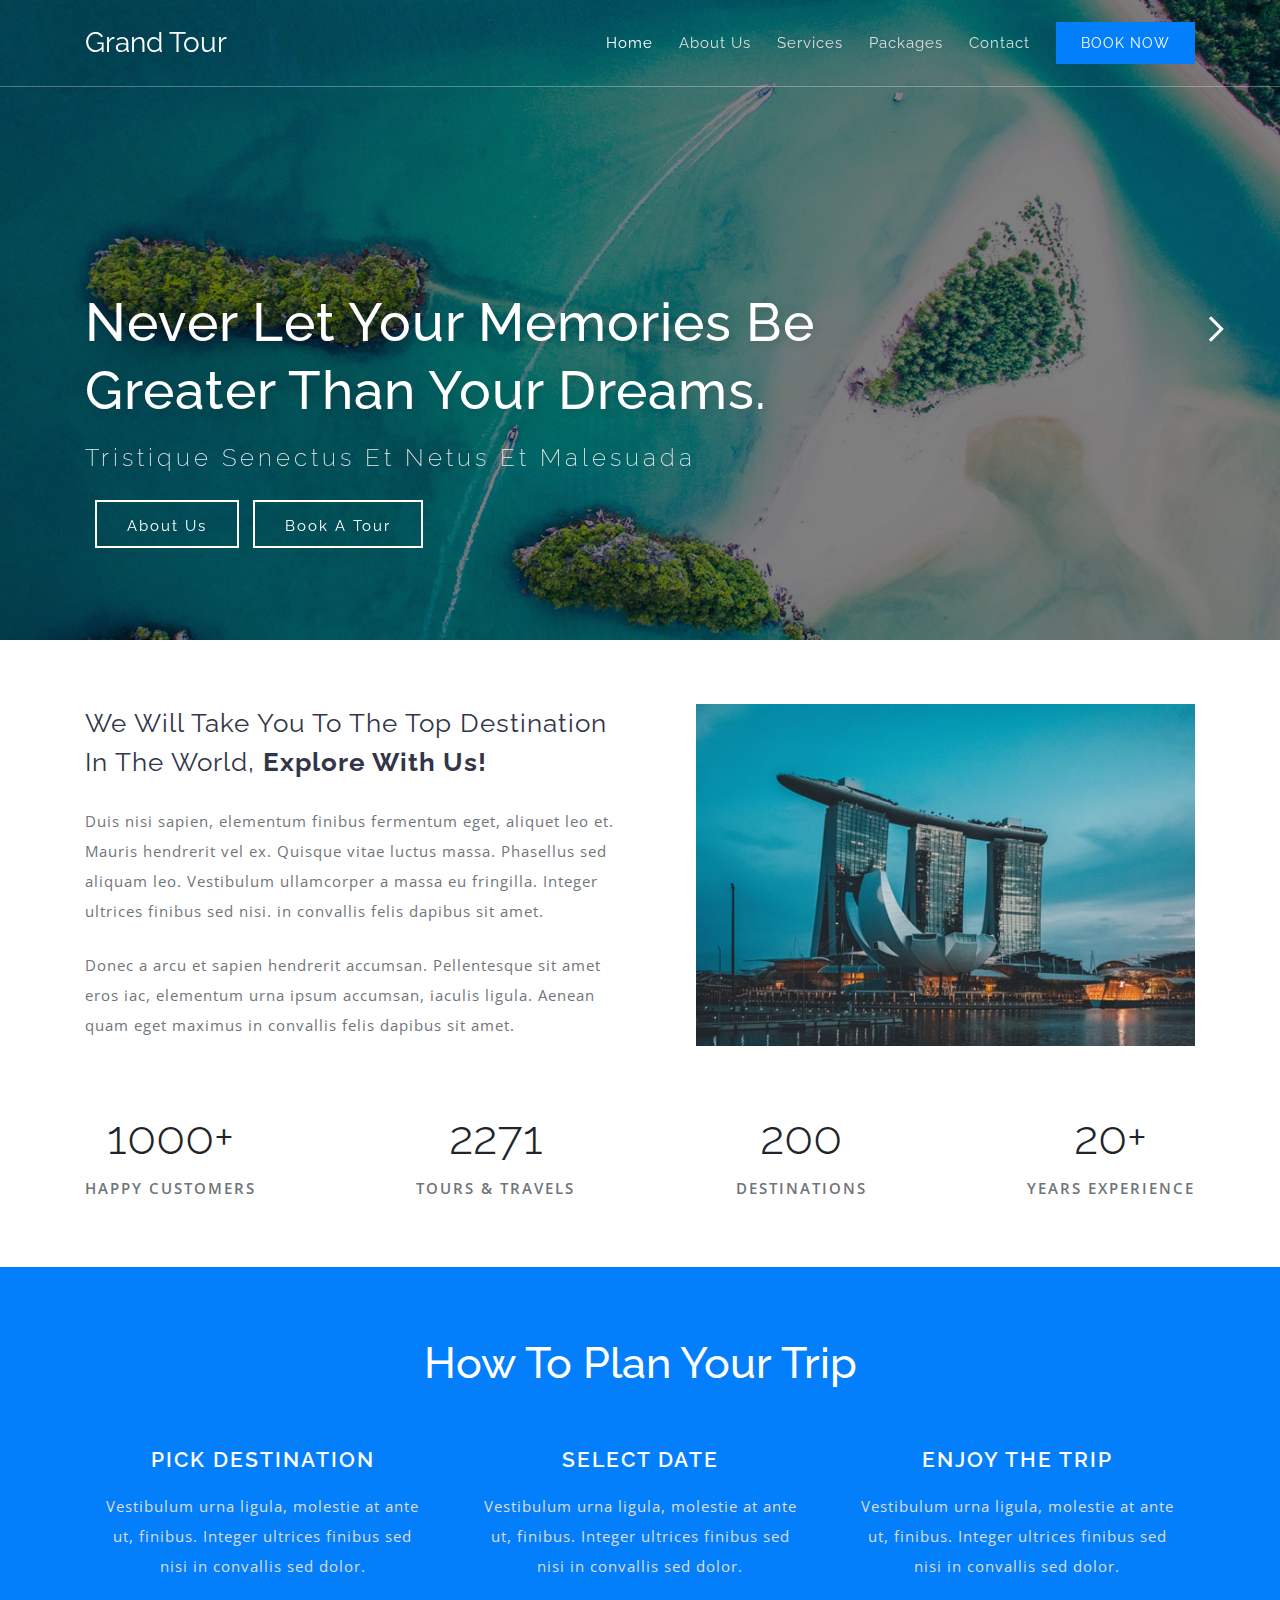
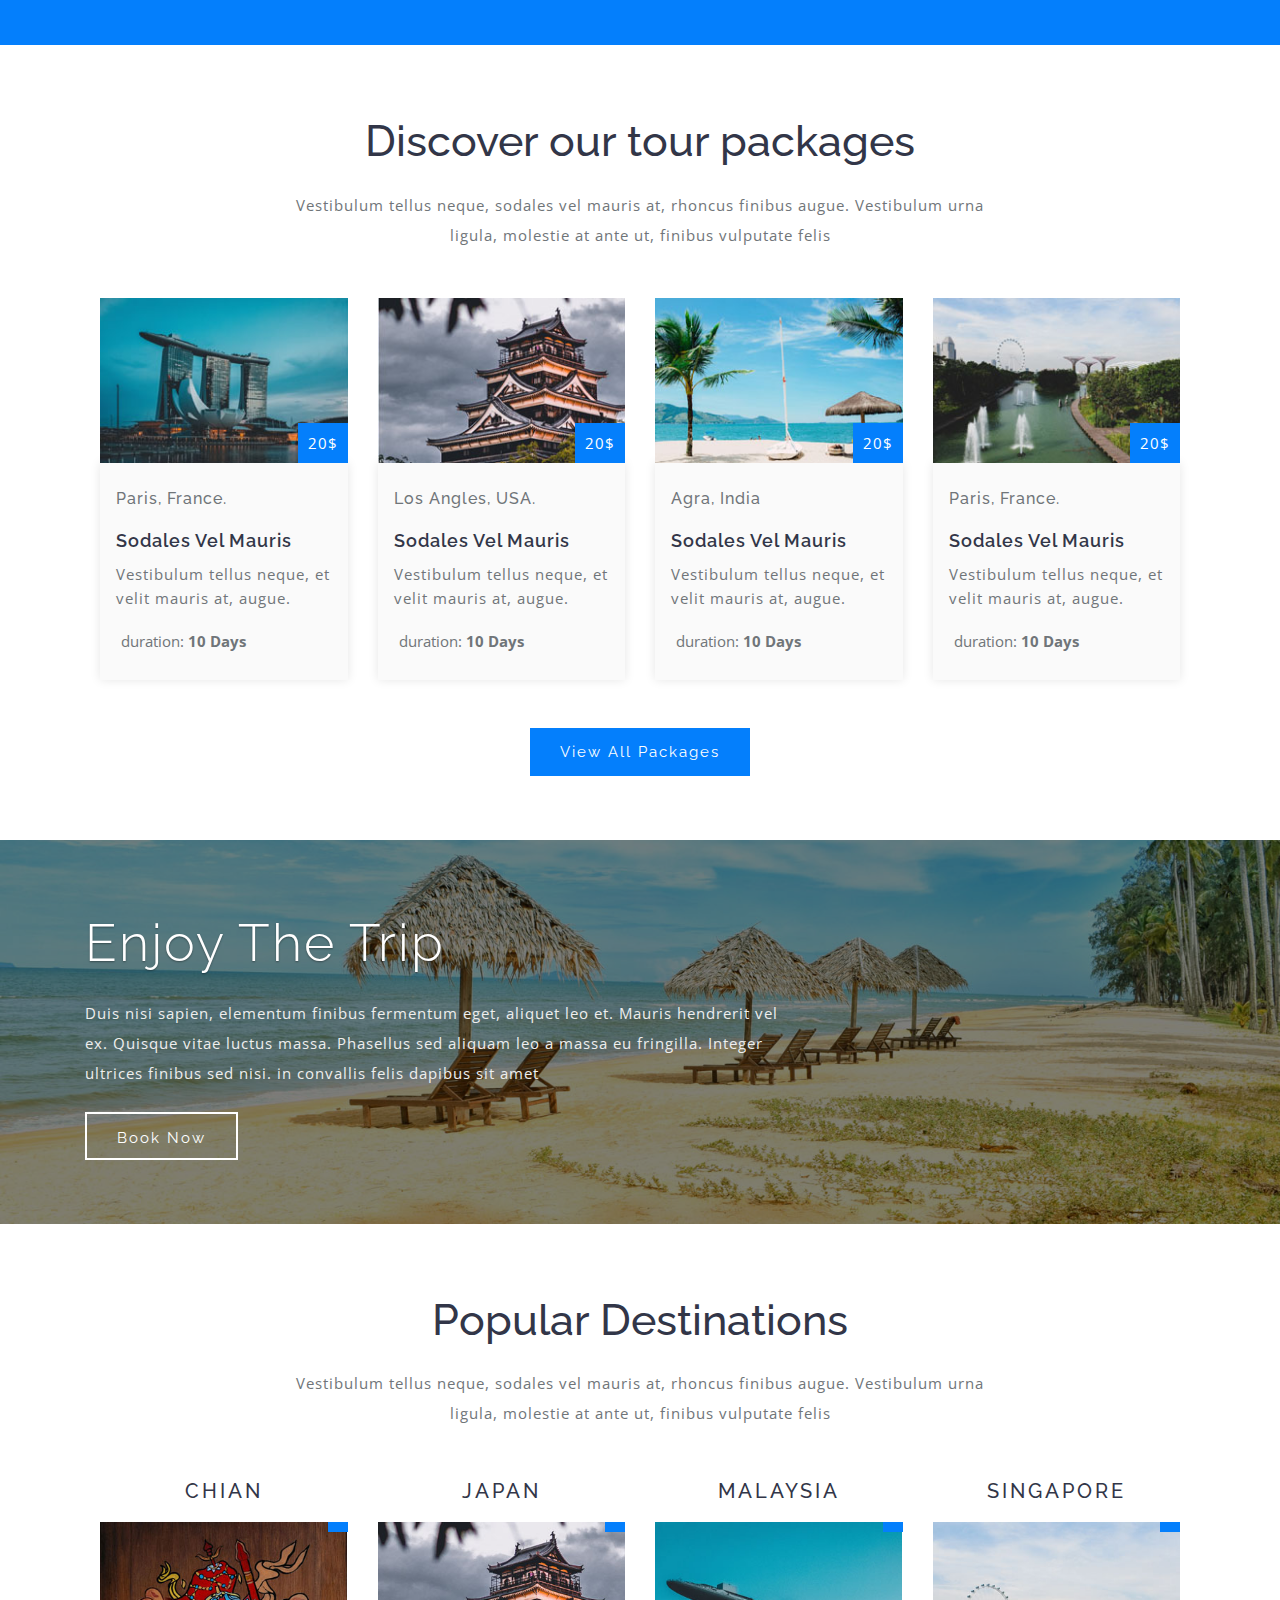
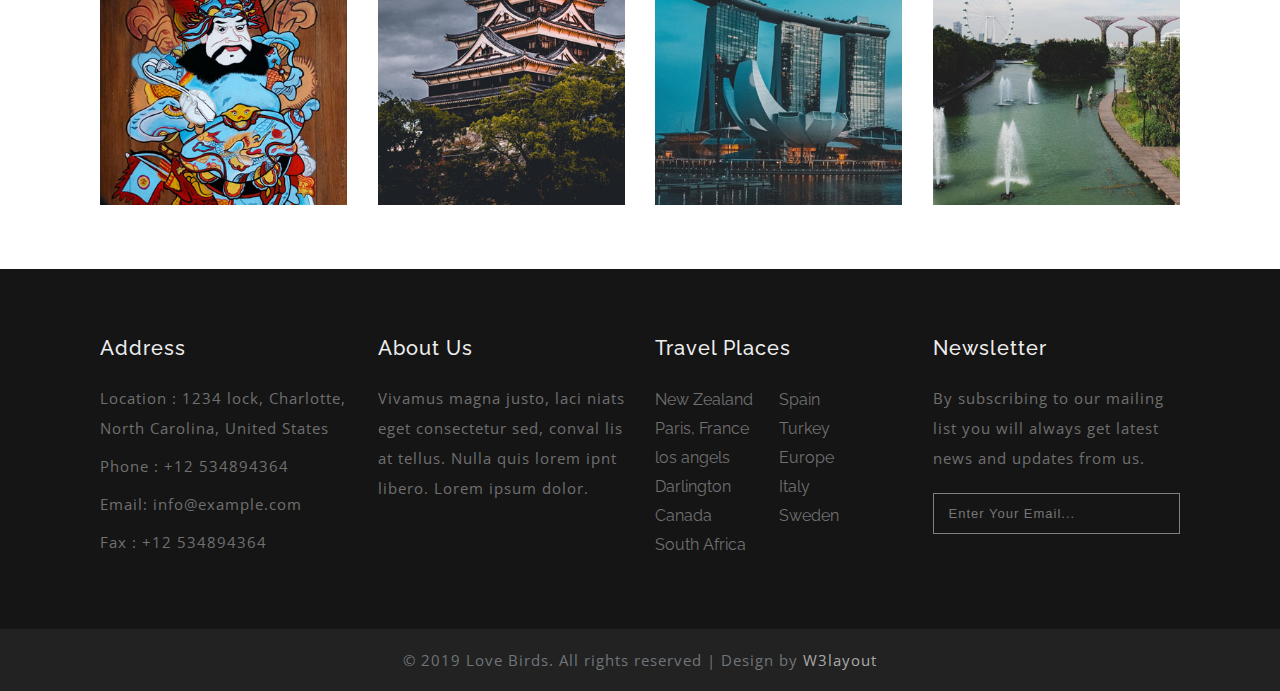
==== index.html @ 61a69b0c "first commit" ====
<!DOCTYPE html>
<html lang="en">
   <head>
      <meta charset="UTF-8">
      <meta name="viewport" content="width=device-width, initial-scale=1.0">
      <meta http-equiv="X-UA-Compatible" content="ie=edge">
      <link href="https://fonts.googleapis.com/css?family=Raleway:400,400i,500,500i,600,700,700i,800,800i,900,900i" rel="stylesheet">
      <link href="https://fonts.googleapis.com/css?family=Open+Sans:400,400i,600,600i,700,700i,800,800i" rel="stylesheet">
      <link rel="stylesheet" href="https://use.fontawesome.com/releases/v5.7.2/css/all.css" integrity="sha384-fnmOCqbTlWIlj8LyTjo7mOUStjsKC4pOpQbqyi7RrhN7udi9RwhKkMHpvLbHG9Sr" crossorigin="anonymous">
      <link rel="stylesheet" href="./css/style.css">
      <link rel="stylesheet" type="text/css" href="css/slick.css"/>
      <title>Grand Tour Travel </title>
   </head>
   <body>
      <header id="header">
         <div class="container">
            <div class="header-navbar">
               <div class="logo">
                  <h1>
                     <a href="#"><span><i class="fas fa-map-signs"></i></span></a>
                     grand Tour
                  </h1>
               </div>
               <nav class="header-nav">
                  <a href="#" class="menu-btn">
                  <span><i class="fas fa-bars"></i></span>
                  </a>
                  <ul class="navigation">
                     <li>
                        <a href="index.html" class="active">home</a>
                     </li>
                     <li>
                        <a href="about.html">about us</a>
                     </li>
                     <li>
                        <a href="servics.html">services</a>
                     </li>
                     <li>
                        <a href="package.html">packages</a>
                     </li>
                     <li>
                        <a href="contact.html">contact</a>
                     </li>
                     <li>
                        <a href="booking.html" class="booking">book now</a>
                     </li>
                  </ul>
               </nav>
            </div>
         </div>
      </header>
      <!--header banner-->
      <div class="slider-container">
         <div class="tour-slider">
            <div class="tour-slide">
               <img src="images/banner1.jpg" alt="nature img">
               <div class="banner-content">
                  <div class="container">
                     <div class="banner-info">
                        <h3>Never let your memories be greater than your dreams.</h3>
                        <h4>tristique senectus et netus et malesuada</h4>
                        <div class="banner-btn">
                           <a href="about.html" class="button">about us</a>
                           <a href="booking.html" class="button">book a tour</a>
                        </div>
                     </div>
                  </div>
               </div>
            </div>
            <div class="tour-slide">
               <img src="images/banner2.jpg" alt="nature img">
               <div class="banner-content">
                  <div class="container">
                     <div class="banner-info">
                        <h3>It Is Better To Travel Than To Arrive. Let's Be Adventurers.</h3>
                        <h4>tristique senectus et netus et malesuada</h4>
                        <div class="banner-btn">
                           <a href="about.html" class="button">about us</a>
                           <a href="booking.html" class="button">book a tour</a>
                        </div>
                     </div>
                  </div>
               </div>
            </div>
            <div class="tour-slide">
               <img src="images/banner3.jpg" alt="nature img">
               <div class="banner-content">
                  <div class="container">
                     <div class="banner-info">
                        <h3>Never let your memories be greater than your dreams.</h3>
                        <h4>tristique senectus et netus et malesuada</h4>
                        <div class="banner-btn">
                           <a href="about.html" class="button">about us</a>
                           <a href="booking.html" class="button">book a tour</a>
                        </div>
                     </div>
                  </div>
               </div>
            </div>
            <div class="tour-slide">
               <img src="images/banner4.jpg" alt="nature img">
               <div class="banner-content">
                  <div class="container">
                     <div class="banner-info">
                        <h3>It Is Better To Travel Than To Arrive. Let's Be Adventurers.</h3>
                        <h4>tristique senectus et netus et malesuada</h4>
                        <div class="banner-btn">
                           <a href="about.html" class="button">about us</a>
                           <a href="booking.html" class="button">book a tour</a>
                        </div>
                     </div>
                  </div>
               </div>
            </div>
         </div>
         <div class="slider-pagenation">
            <a href="#" class="button-prev">&nbsp;</a>
            <a href="#" class="button-next">&nbsp;</a>
         </div>
      </div>
      <!--about content-->
      <div class="about">
         <div class="container">
            <div class="about-info">
               <div class="about-title">
                  <div class="about-content">
                     <h3>We Will Take You To The Top Destination In The World,
                        <strong>Explore With Us!</strong>
                     </h3>
                     <p>Duis nisi sapien, elementum finibus fermentum eget, aliquet leo et. Mauris hendrerit vel ex. Quisque vitae luctus massa. Phasellus sed aliquam leo.
                        Vestibulum ullamcorper a massa eu fringilla. Integer ultrices finibus sed nisi. in 
                        convallis felis dapibus sit amet.
                     </p>
                     <p>Donec a arcu et sapien hendrerit accumsan. Pellentesque sit amet eros iac, elementum urna ipsum accumsan,
                        iaculis ligula. Aenean quam eget maximus in convallis felis dapibus sit amet.
                     </p>
                  </div>
                  <div class="about-img">
                     <img src="images/about.jpg" alt="location img">
                  </div>
               </div>
               <div class="about-icons center">
                  <div class="counter">
                     <span><i class="fa fa-smile"></i></span>
                     <div class="timer">1000+</div>
                     <p>happy customers</p>
                  </div>
                  <div class="counter">
                     <span><i class="fa fa-ship"></i></span>
                     <div class="timer">2271</div>
                     <p>TOURS & TRAVEls</p>
                  </div>
                  <div class="counter count">
                     <span><i class="fa fa-users"></i></span>
                     <div class="timer">200</div>
                     <p>DESTINATIONS</p>
                  </div>
                  <div class="counter count">
                     <span><i class="fa fa-gift"></i></span>
                     <div class="timer">20+</div>
                     <p>years EXPERIENCE</p>
                  </div>
               </div>
            </div>
         </div>
      </div>
      <!--how to book-->
      <div class="book">
         <div class="container">
            <div class="book-title center">
               <h2> How To Plan Your Trip</h2>
            </div>
            <div class="book-info center">
               <div class="book-content">
                  <span><i class="fa fa-map-signs"></i></span>
                  <h4>Pick Destination</h4>
                  <p>Vestibulum urna ligula, molestie at ante ut, finibus. 
                     Integer ultrices finibus sed nisi in convallis sed dolor.
                  </p>
               </div>
               <div class="book-content">
                  <span><i class="fa fa-calendar-alt"></i></span>
                  <h4>SELECT DATE</h4>
                  <p>Vestibulum urna ligula, molestie at ante ut, finibus. 
                     Integer ultrices finibus sed nisi in convallis sed dolor.
                  </p>
               </div>
               <div class="book-content">
                  <span><i class="fa fa-gift"></i></span>
                  <h4>ENJOY THE TRIP</h4>
                  <p>Vestibulum urna ligula, molestie at ante ut, finibus. 
                     Integer ultrices finibus sed nisi in convallis sed dolor.
                  </p>
               </div>
            </div>
         </div>
      </div>
      <!--tour packages-->   
      <div class="tour-package">
         <div class="container">
            <div class="package-title center">
               <h3> Discover our tour packages</h3>
               <p>Vestibulum tellus neque, sodales vel mauris at, rhoncus finibus augue. Vestibulum urna ligula, molestie at ante ut, finibus vulputate felis</p>
            </div>
            <div class="package-info">
               <div class="package-content">
                  <div class="tour-img">
                     <img src="images/p1.jpg" alt="tour img">
                     <p>
                        <span><i class="fa fa-tags"></i></span>
                        <span>20$ </span>
                     </p>
                  </div>
                  <div class="package">
                     <div class="package-subtitle">
                        <h6>
                           <span><i class="fa fa-map-marker-alt"></i></span>
                           Paris, France.
                        </h6>
                        <h5>Sodales vel mauris</h5>
                        <p>Vestibulum tellus neque, et velit mauris at, augue.</p>
                     </div>
                     <div class="package-duration">
                        <p> <span><i class="fa fa-clock"></i></span>duration: <strong>10 Days</strong></p>
                     </div>
                  </div>
               </div>
               <div class="package-content">
                  <div class="tour-img">
                     <img src="images/p2.jpg" alt="tour img">
                     <p>
                        <span><i class="fa fa-tags"></i></span>
                        <span>20$ </span>
                     </p>
                  </div>
                  <div class="package">
                     <div class="package-subtitle">
                        <h6>
                           <span><i class="fa fa-map-marker-alt"></i></span>
                           Los Angles, USA.
                        </h6>
                        <h5>Sodales vel mauris</h5>
                        <p>Vestibulum tellus neque, et velit mauris at, augue.</p>
                     </div>
                     <div class="package-duration">
                        <p> <span><i class="fa fa-clock"></i></span>duration: <strong>10 Days</strong></p>
                     </div>
                  </div>
               </div>
               <div class="package-content">
                  <div class="tour-img">
                     <img src="images/p3.jpg" alt="tour img">
                     <p>
                        <span><i class="fa fa-tags"></i></span>
                        <span>20$ </span>
                     </p>
                  </div>
                  <div class="package">
                     <div class="package-subtitle">
                        <h6>
                           <span><i class="fa fa-map-marker-alt"></i></span>
                           Agra, India
                        </h6>
                        <h5>Sodales vel mauris</h5>
                        <p>Vestibulum tellus neque, et velit mauris at, augue.</p>
                     </div>
                     <div class="package-duration">
                        <p> <span><i class="fa fa-clock"></i></span>duration: <strong>10 Days</strong></p>
                     </div>
                  </div>
               </div>
               <div class="package-content">
                  <div class="tour-img">
                     <img src="images/p4.jpg" alt="tour img">
                     <p>
                        <span><i class="fa fa-tags"></i></span>
                        <span>20$ </span>
                     </p>
                  </div>
                  <div class="package">
                     <div class="package-subtitle">
                        <h6>
                           <span><i class="fa fa-map-marker-alt"></i></span>
                           Paris, France.
                        </h6>
                        <h5>Sodales vel mauris</h5>
                        <p>Vestibulum tellus neque, et velit mauris at, augue.</p>
                     </div>
                     <div class="package-duration">
                        <p> <span><i class="fa fa-clock"></i></span>duration: <strong>10 Days</strong></p>
                     </div>
                  </div>
               </div>
            </div>
            <div class="package-btn center">
               <a href="package.html" class="button blue">view all packages</a>
            </div>
         </div>
      </div>
      <!--text info-->
      <div class="text">
         <div class="overlay">
            <div class="container">
               <div class="text-content">
                  <h4>Enjoy The Trip</h4>
                  <p>Duis nisi sapien, elementum finibus fermentum eget, aliquet leo et. 
                     Mauris hendrerit vel ex. Quisque vitae luctus massa. Phasellus sed 
                     aliquam leo a massa eu fringilla. Integer ultrices finibus sed nisi. in convallis felis dapibus sit amet
                  </p>
                  <div class="text-button">
                     <a href="booking.html" class="button">book now</a>
                  </div>
               </div>
            </div>
         </div>
      </div>
      <!--destination page-->
      <div class="destination">
         <div class="container">
            <div class="desti-title center">
               <h3>Popular Destinations</h3>
               <p>Vestibulum tellus neque, sodales vel mauris at, rhoncus finibus augue. 
                  Vestibulum urna ligula, molestie at ante ut, finibus vulputate felis
               </p>
            </div>
            <div class="desti-info">
               <div class="desti-content">
                  <h4>chian</h4>
                  <div class="desti-img">
                     <img src="images/china.jpg" alt="location in chian">
                     <div class="rating">
                        <span><i class="fas fa-star"></i></span>
                        <span><i class="fas fa-star"></i></span>
                        <span><i class="fas fa-star"></i></span>
                        <span><i class="fas fa-star"></i></span>
                        <span><i class="fas fa-star"></i></span>
                     </div>
                     <div class="desti-popup">
                        <h4>chian</h4>
                        <a href="booking.html"class="button">book now</a>
                     </div>
                  </div>
               </div>
               <div class="desti-content">
                  <h4>japan</h4>
                  <div class="desti-img">
                     <img src="images/japan.jpg" alt="location in chian">
                     <div class="rating">
                        <span><i class="fas fa-star"></i></span>
                        <span><i class="fas fa-star"></i></span>
                        <span><i class="fas fa-star"></i></span>
                        <span><i class="fas fa-star"></i></span>
                        <span><i class="fas fa-star"></i></span>
                     </div>
                     <div class="desti-popup">
                        <h4>japan</h4>
                        <a href="booking.html"class="button">book now</a>
                     </div>
                  </div>
               </div>
               <div class="desti-content">
                  <h4>malaysia</h4>
                  <div class="desti-img">
                     <img src="images/malaysia.jpg" alt="location in chian">
                     <div class="rating">
                        <span><i class="fas fa-star"></i></span>
                        <span><i class="fas fa-star"></i></span>
                        <span><i class="fas fa-star"></i></span>
                        <span><i class="fas fa-star"></i></span>
                        <span><i class="fas fa-star"></i></span>
                     </div>
                     <div class="desti-popup">
                        <h4>malaysia</h4>
                        <a href="booking.html"class="button">book now</a>
                     </div>
                  </div>
               </div>
               <div class="desti-content">
                  <h4>singapore</h4>
                  <div class="desti-img">
                     <img src="images/singapore.jpg" alt="location in chian">
                     <div class="rating">
                        <span><i class="fas fa-star"></i></span>
                        <span><i class="fas fa-star"></i></span>
                        <span><i class="fas fa-star"></i></span>
                        <span><i class="fas fa-star"></i></span>
                        <span><i class="fas fa-star"></i></span>
                     </div>
                     <div class="desti-popup">
                        <h4>singapore</h4>
                        <a href="booking.html"class="button">book now</a>
                     </div>
                  </div>
               </div>
            </div>
         </div>
      </div>
      <!--footer page-->
      <footer class="footer">
         <div class="container">
            <div class="footer-info">
               <div class="footer-content">
                  <div class="footer-title">
                     <h3>Address</h3>
                  </div>
                  <div class="footer-text">
                     <p>Location : 1234 lock, Charlotte, North Carolina, United States</p>
                     <p>Phone : +12 534894364</p>
                     <p>Email:
                        <a href="mailto:info@example.com">info@example.com</a>
                     </p>
                     <p>Fax : +12 534894364</p>
                  </div>
               </div>
               <div class="footer-content">
                  <div class="footer-title">
                     <h3>About Us</h3>
                  </div>
                  <div class="footer-text">
                     <p>Vivamus magna justo, laci niats eget consectetur sed,
                        conval lis at tellus. Nulla quis lorem ipnt libero. Lorem ipsum dolor.
                     </p>
                     <div class="footer-icons">
                        <span class="facebook"><i class="fab fa-facebook-f"></i></span>
                        <span class="twitter"><i class="fab fa-twitter"></i></span>
                        <span class="google"><i class="fab fa-google-plus-g"></i></span>
                        <span class="linkdin"><i class="fab fa-linkedin-in"></i></span>
                     </div>
                  </div>
               </div>
               <div class="footer-content">
                  <div class="footer-title">
                     <h3>Travel Places</h3>
                  </div>
                  <div class="footer-text footer-list">
                     <ul class="list-1">
                        <li><a href="#choose">New Zealand </a></li>
                        <li><a href="#choose">Paris, France  </a></li>
                        <li><a href="#choose">los angels </a></li>
                        <li><a href="#choose"> Darlington </a></li>
                        <li><a href="#choose">Canada  </a></li>
                        <li><a href="#choose"> South Africa  </a></li>
                     </ul>
                     <ul class="list-1">
                        <li><a href="#choose">Spain  </a></li>
                        <li><a href="#choose">Turkey  </a></li>
                        <li><a href="#choose">Europe  </a></li>
                        <li><a href="#choose">Italy  </a></li>
                        <li><a href="#choose">Sweden  </a></li>
                     </ul>
                  </div>
               </div>
               <div class="footer-content">
                  <div class="footer-title">
                     <h3>Newsletter</h3>
                  </div>
                  <div class="footer-text">
                     <p>By subscribing to our mailing list you will always get latest news and updates from us.</p>
                     <form action="#"method="post">
                        <input type="email" name="email" placeholder="Enter Your Email..."required>
                        <button class="btn1">
                        <span><i class="fas fa-paper-plane"></i></span>
                        </button>
                     </form>
                  </div>
               </div>
            </div>
         </div>
      </footer>
      <!--copyright-->
      <div class="copyright center">
         <div class="container">
            <div class="copy-content">
               <p>© 2019 Love Birds. All rights reserved | Design by
                  <a href="http://W3layout.com">W3layout</a>
               </p>
            </div>
         </div>
      </div>
      <!--move to top-->
      <div class="move">
         <a href="#header">
         <span><i class="fas fa-angle-up"></i></span>
         </a>
      </div>
      <script src="http://code.jquery.com/jquery-1.12.4.min.js"
         integrity="sha256-ZosEbRLbNQzLpnKIkEdrPv7lOy9C27hHQ+Xp8a4MxAQ="
         crossorigin="anonymous"></script>
      <script src="js/slick.min.js"></script>
      <script src="js/main.js"></script>    
   </body>
</html>
---- css/style.css ----
* {
	box-sizing: border-box;
	margin: 0;
	padding: 0;
}

body {
	font-family: 'Raleway', sans-serif;
	font-size: 16px;
	color: #212529;
	background: #fff;
	line-height: 1.5;
}

h1,
h2,
h3,
h4,
h5,
h6 {
	font-weight: 500;
	line-height: 1.5;
	margin: 0 0 16px 0;
	color: #323648;
}

h1 {
	font-size: 40px;
}

h2 {
	font-size: 32px;
}

h3 {
	font-size: 28px;
}

h4 {
	font-size: 24px;
}

h5 {
	font-size: 20px;
}

h6 {
	font-size: 16px;
}

p {
	margin: 0;
	font-size: 15px;
	line-height: 2;
	letter-spacing: 1px;
	color: #707579;
	font-family: 'Open Sans', sans-serif;
}

a {
	text-decoration: none;
}

body a:hover {
	opacity: .8;
}

.button {
	display: inline-block;
	cursor: pointer;
	font-size: 15px;
	border: 2px solid #fff;
	border-radius: 0px;
	height: 48px;
	line-height: 48px;
	padding: 0 30px;
	color: #fff;
	letter-spacing: 2px;
	text-transform: capitalize;
	text-align: center;
	text-align: none;
	white-space: nowrap;
	outline: none;
}

.button.blue {
	background: #047ffc;
	border: none;
}

img {
	max-width: 100%;
	height: auto;
	margin: 0;
	padding: 0;
	border: 0;
	font-size: 100%;
	font: inherit;
	vertical-align: baseline;
}

.container {
	max-width: 1140px;
	margin: 0 auto;
	padding: 0 15px;
}

.center {
	text-align: center;
}


/*header*/

header {
	position: absolute;
	z-index: 9;
	width: 100%;
	border-bottom: 1px solid rgba(255, 255, 255, 0.3);
}

.header-navbar {
	display: flex;
	justify-content: space-between;
	align-items: center;
	padding: 22px 0;
}

.logo h1 {
	font-size: 28px;
	text-transform: capitalize;
	margin-bottom: 0;
	color: #fff;
	font-weight: 400;
}

.logo span {
	color: #fff;
}

.navigation {
	display: flex;
}

.menu-btn {
	display: none;
}

.navigation li {
	list-style: none;
}

.navigation a {
	text-transform: capitalize;
	font-size: 15px;
	font-weight: 400;
	letter-spacing: 1px;
	padding: 10px 13px;
	color: #ddd;
}

.navigation .booking {
	color: #fff;
	background: #047ffc;
	padding: 13px 25px;
	text-transform: uppercase;
	letter-spacing: 1px;
    font-size: 14px;
    margin-left: 13px;
}

.navigation .active {
	color: #fff;
}


/*header banner page*/

.tour-slide {
	position: relative;
}

.banner-content {
	position: absolute;
	top: 0;
	width: 100%;
	z-index: 1;
	height: 100%;
	background: rgba(0, 0, 0, 0.5);
}

.banner-info {
	padding-top: 288px;
	max-width: 800px;
}

.banner-info h3 {
	font-size: 53px;
	letter-spacing: 1px;
	color: #fff;
	font-weight: 500;
	text-transform: capitalize;
	line-height: 68px;
	text-shadow: 3px 4px 6px rgba(45, 45, 45, 0.15);
}

.banner-info h4 {
	color: #eee;
	margin: 16px 0 24px;
	letter-spacing: 4px;
	text-transform: capitalize;
	font-weight: 200;
}

.banner-btn a {
	margin-left: 10px;
}

.slider-container {
	position: relative;
}

.slider-container .slick-slide {
	position: relative;
}

.slider-pagenation {
	display: flex;
	justify-content: space-between;
	margin-left: auto;
	width: 100%;
	position: absolute;
	top: 50%;
	padding: 0 60px;
}

.slider-pagenation a {
	box-shadow: inset 2px -2px 0 1px #fff;
	transition: box-shadow 0.15s;
	transform: rotate(225deg);
	width: 18px;
	height: 18px;
}

.slider-pagenation a:hover {
	box-shadow: inset 5px -2px 0 9px #fff;
}

.slider-pagenation .button-prev {
	transform: rotate(45deg);
}

.slick-arrow.slick-disabled {
	visibility: hidden;
	opacity: 0;
}


/*about content*/

.about {
	padding: 64px 0;
}

.about-title {
	display: flex;
	justify-content: space-between;
	flex-flow: row wrap;
}

.about-content {
	flex: 0 0 50%;
	padding-right: 25px;
}

.about-icons {
	display: flex;
	justify-content: space-between;
	/* text-align: center; */
	margin-top: 48px;
	flex-flow: row wrap;
}

.about-content h3 {
	text-transform: capitalize;
	font-size: 26px;
	font-weight: 400;
	letter-spacing: 1px;
}

.about-content p {
	margin-top: 24px;
}

.about-img {
	flex: 1;
	text-align: right;
}

.about-img img {
	width: 90%;
	display: inline-block;
}

.counter .fa {
	font-size: 32px;
	color: #047ffc;
}

.timer {
	font-size: 48px;
	font-weight: 300;
}

.counter p {
	text-transform: uppercase;
	font-weight: 600;
	letter-spacing: 2px;
}


/*how to book*/

.book {
	padding: 64px 0;
	background: #047ffc;
}

.book-title h2 {
	color: #fff;
	font-size: 43px;
}

.book-info {
	display: flex;
	justify-content: space-between;
	align-items: center;
	flex-flow: row wrap;
	margin-top: 48px;
}

.book-content {
	flex: 0 0 32%;
	padding: 0 16px;
}

.book-content .fa {
	background: #fff;
	color: #047ffc;
	width: 80px;
	height: 80px;
	line-height: 80px;
	border-radius: 50%;
	font-size: 25px;
	margin-bottom: 24px;
}

.book-content h4 {
	color: #fff;
	letter-spacing: 2px;
	font-weight: 600;
	font-size: 21px;
	text-transform: uppercase;
}

.book-content p {
	color: #ddd;
}


/*tour package*/

.tour-package {
	padding: 64px 0;
}

.package-title h3 {
	font-size: 43px;
}

.package-title p {
	max-width: 700px;
	margin: 0 auto;
}

.package-info {
	margin-top: 48px;
	display: flex;
	justify-content: space-between;
	flex-flow: row wrap;
}

.package-content {
	flex: 0 0 25%;
	padding: 0 15px;
	margin-bottom: 48px;
}

.package {
	padding: 24px 16px;
	background: #fafafa;
	box-shadow: 0 0 10px rgba(0, 0, 0, 0.1);
}

.tour-img {
	position: relative;
}

.tour-img img {
	display: block;
}

.tour-img p {
	position: absolute;
	right: 0;
	bottom: 0;
	background: #047ffc;
	padding: 5px 10px;
	color: #fff;
}

.package-duration {
	display: flex;
	align-items: baseline;
	margin-top: 16px;
}

.package-subtitle h6 {
	font-size: 16px;
	letter-spacing: 1px;
	color: #707579;
	text-transform: capitalize
}

.package-subtitle span {
	color: #047ffc;
}

.package-subtitle h5 {
	text-transform: capitalize;
	font-weight: 600;
	letter-spacing: 1px;
	font-size: 18px;
	line-height: 1.5;
	margin: 8px 0;
}

.package-subtitle p {
	font-size: 15px;
	line-height: 1.6;
}

.package-duration p {
	letter-spacing: 0px;
	color: #707579;
	font-size: 15px;
}

.package-duration span {
	font-weight: normal;
	color: #047ffc;
	margin-right: 5px;
}


/*text-info*/

.text {
	background: url(./../images/banner4.jpg) no-repeat center;
	background-size: cover;
}

.overlay {
	background: rgba(0, 0, 0, 0.5);
	padding: 64px 0;
}

.text-content {
	max-width: 700px;
}

.text-content h4 {
	font-size: 52px;
	font-weight: 300;
	text-transform: capitalize;
	letter-spacing: 2px;
	text-shadow: 0 1px 2px rgba(0, 0, 0, 0.37);
	color: #fff;
}

.text-content p {
	color: #eee;
}

.text-button {
	margin-top: 24px;
}


/*destination page*/

.destination {
	padding: 64px 0;
}

.desti-title {
	margin: 0 auto;
	max-width: 700px;
}

.desti-title h3 {
	font-size: 43px;
}

.desti-info {
	margin-top: 48px;
	display: flex;
	justify-content: space-between;
	flex-flow: row wrap;
}

.desti-content {
	flex: 0 0 25%;
	padding: 0 15px;
	overflow: hidden;
}

.desti-img {
	position: relative !important;
}

.desti-img img {
	display: block;
}

.desti-content h4 {
	text-align: center;
	text-transform: uppercase;
	font-size: 20px;
	letter-spacing: 3px;
}

.rating {
	background: #047ffc;
	position: absolute !important;
	right: 0;
	top: 0;
	padding: 5px 10px 5px;
}

.rating span {
	font-size: 13px;
	color: #fff;
}

.desti-popup {
	background: rgba(0, 0, 0, 0.8);
	position: absolute;
	bottom: -227px;
	left: 0;
	right: 0;
	text-align: center;
	padding: 30px 0px 20px;
	transition: .5s all;
}

.desti-img:hover .desti-popup {
	bottom: 0;
}

.desti-popup h4 {
	color: #fff;
	font-size: 20px;
	font-weight: 600;
	letter-spacing: 1px;
	text-transform: capitalize;
}


/*footer page*/

.footer {
	padding: 64px 0;
	background: #151515;
}

.footer-info {
	display: flex;
	justify-content: space-between;
	flex-flow: row wrap;
}

.footer-content {
	flex: 0 0 25%;
	padding: 0 15px;
}

.footer-title h3 {
	color: #eee;
	font-size: 20px;
	letter-spacing: 1px;
	margin-bottom: 20px;
}

.footer-text p {
	color: #707070;
	margin: 8px 0;
}

.footer-text a {
	color: #707070;
	margin: 8px 0;
}

.footer-text li {
	list-style: none;
	margin: 5px 0;
}

.footer-icons .fab {
	width: 35px;
	height: 35px;
	line-height: 35px;
	font-size: 13px;
	margin-right: 2px;
	background: #212121;
	text-align: center;
	letter-spacing: 1px;
	color: #fff;
}

.facebook .fab {
	background: #3b5998;
}

.twitter .fab {
	background: #1da1f2;
}

.google .fab {
	background: #dd4b39;
}

.linkdin .fab {
	background: #0077b5;
}

.footer-list {
	display: flex;
	justify-content: space-between;
}

.footer-list ul {
	padding-right: 10px;
}

.list-1 {
	flex: 0 0 50%;
}

.footer-text form {
	border: 1px solid #808080;
	width: 100%;
	margin-top: 20px;
}

.footer-text input {
	outline: none;
	padding: 12px 15px;
	color: #fff;
	font-size: 13px;
	width: 85%;
	border: none;
	background: none;
	letter-spacing: 1px;
	text-transform: capitalize;
}

.footer-text .btn1 {
	color: #808080;
	border: none;
	padding: 10px 0;
	outline: none;
	text-align: center;
	text-decoration: none;
	background: none;
	cursor: pointer;
	transition: 0.5s all;
	width: 12%;
}


/*copyright*/

.copyright {
	padding: 16px 0;
	background: #222;
}

.copyright a {
	color: #aaa;
}


/*move to top*/

.move {
	position: relative;
}

.move a {
	position: absolute;
	text-align: center;
	right: 10px;
	bottom: 10px;
}

.move .fas {
	color: #fff;
	width: 36px;
	height: 36px;
	border: transparent;
	line-height: 36px;
	background: #047ffc;
	border-radius: 50px;
}


/*HOME PAGE RESPONSIV START FORM HEAR*/

@media screen and (max-width:1020px) {
	.container {
		padding: 0 30px;
	}
	/*header navbar*/
	.menu-btn {
		display: block;
	}
	.menu-btn .fas {
		padding: 10px 15px;
		font-size: 20px;
		text-decoration: none;
		border: none;
		background-color: #047ffc;
		color: #fff;
		margin-bottom: 0;
	}
	header .navigation {
		position: absolute;
		width: 90%;
		background: #fff;
		left: 0;
		right: 0;
		margin: auto;
		top: 65px;
		padding: 15px 0;
		display: none;
	}
	.navigation a {
		color: #000;
	}
	.navigation li {
		text-align: center;
		padding: 7px 0;
	}
	.navigation .active {
		color: #047ffc;
	}
	.menu-btn .fas:hover .navigation {
		display: block;
	}
	.menu-btn .fas:hover {
		background: #fff;
		color: #333;
	}
	/*header banner*/
	.banner-info {
		padding-top: 224px;
		margin-left: 75px;
	}
	.banner-info h3 {
		font-size: 40px;
	}
	.banner-info h4 {
		font-size: 22px;
		letter-spacing: 3px;
	}
	.slick-slide img {
		max-width: none;
		max-height: 630px;
	}
	/*about page*/
	.about-title {
		display: block;
	}
	.about-img img {
		width: 100%;
		margin-top: 48px;
	}
	.counter {
		flex: 0 0 50%;
	}
	.count {
		margin-top: 48px;
	}
	/*book now page*/
	.book-info {
		display: block;
	}
	.book-content {
		max-width: 400px;
		margin: 48px auto 0;
	}
	.book-title h2 {
		font-size: 36px;
	}
	/*tour package*/
	.package-title h3 {
		font-size: 36px;
	}
	.tour-img img {
		width: 100%;
	}
	.package-content {
		flex: 0 0 50%;
		margin-bottom: 48px;
	}
	.package-btn {
		margin: 0;
	}
	/*text-info*/
	.text-content h4 {
		font-size: 40px;
	}
	/*destinations*/
	.desti-popup .button {
		font-size: 13px;
		height: 36px;
		line-height: 36px;
		padding: 0 12px;
	}
	.desti-popup {
		padding: 20px 0 10px;
	}
	.desti-content {
		padding: 0 8px;
	}
	/*footer*/
	.footer-content {
		flex: 0 0 50%;
		margin-bottom: 48px;
	}
}

@media screen and (max-width:480px) {
	.banner-info {
		padding-top: 144px;
		margin-left: 16px;
	}
	.banner-info h3 {
		font-size: 22px;
		line-height: 40px;
		font-weight: 300;
	}
	.banner-content h4 {
		font-size: 17px;
		font-weight: 200;
	}
	.banner-btn a {
		margin-left: 0;
		margin-right: 9px;
	}
	.slick-slide img {
		max-width: none;
		max-height: 440px;
	}
	.slider-pagenation {
		padding: 0 20px;
	}
	/* about us */
	.about-title h3 {
		font-size: 22px;
		letter-spacing: 0;
	}
	.about-content {
		margin-right: 0;
	}
	.about-icons {
		display: block;
	}
	.counter {
		margin-bottom: 48px;
	}
	/*how to book*/
	.book-title h2 {
		font-size: 30px;
	}
	/*packages*/
	.package-title h3 {
		font-size: 30px;
	}
	.package-info {
		display: block;
	}
	/*text info*/
	.text-content h4 {
		font-size: 35px;
	}
	/*destination page*/
	.desti-title h3 {
		font-size: 30px;
	}
	.desti-title p {
		font-size: 14px;
	}
	.desti-content {
		flex: 0 0 50%;
		margin-bottom: 48px;
	}
	/*footer*/
	.footer-info {
		display: block;
	}
}


/*responsive of home page close hear*/


/* about page style start form hear*/


/*banner section*/

.header-banner {
	background: url(../images/banner1.jpg)no-repeat center;
	min-height: 300px;
	background-size: cover;
}

.banner-overlay {
	background: rgba(0, 0, 0, 0.5);
	min-height: 300px;
}


/* why choose us section */

.choose {
	background: url(../images/choose.jpg)no-repeat center;
	background-size: cover;
}

.choose-overlay {
	background: rgba(0, 0, 0, 0.5);
	padding: 64px 0;
}

.choose-title h2 {
	font-size: 43px;
	color: #fff;
}

.tabs {
	display: flex;
}

.tabs li {
	list-style: none;
	margin-left: 8px;
}

.tab a {
	display: inline-block;
	padding: 12px 25px;
	color: #333;
	background: #fff;
	font-size: 16px;
	letter-spacing: 1px;
}

.tab.active a {
	color: #fff;
	background: #047ffc;
}

.section-1,
.section-2 {
	display: flex;
	justify-content: space-between;
	align-items: center;
}

.choose-content {
	flex: 0 0 32%;
	padding: 32px;
	border: 1px solid #eee;
	margin: 32px 15px 0;
}

.choose-content span {
	color: #047ffc;
	font-size: 32px;
}

.choose-content h4 {
	font-size: 22px;
	color: #fff;
	font-weight: 600;
	text-transform: capitalize;
	letter-spacing: 1px;
	margin-top: 24px;
}

.choose-content p {
	font-size: 15px;
	color: #ccc;
}

.hide {
	display: none !important;
}


/*testimonials */

.testimonials {
	padding: 64px 0;
}

.testi-info {
	display: flex;
	justify-content: space-between;
	align-content: center;
	flex-flow: row wrap;
	padding: 24px 0 0;
}

.testi-content {
	flex: 0 0 33.33%;
	padding: 0 24px;
}

.testi-title h3 {
	font-size: 43px;
	margin-bottom: 48px;
}

.testi-img img {
	border-radius: 50%;
	margin: 24px 0 0;
}

.testi-content h3 {
	font-size: 20px;
	margin: 24px 0 0;
	font-weight: 600;
	letter-spacing: 1px;
}


/*resiponsive about page start form hear*/

@media screen and (max-width:1020px) {
	/*why choose us*/
	.section-1,
	.section-2 {
		display: block;
	}
	.choose-content {
		margin: 32px 152px 0;
	}
	.choose-title h2 {
		font-size: 36px;
	}
	/*testimonials*/
	.testi-title h3 {
		font-size: 36px;
	}
	.testi-info {
		display: block;
	}
	.testi-content {
		margin-bottom: 48px;
	}
}

@media screen and (max-width:480px) {
	.choose-title h2 {
		font-size: 30px;
	}
	.choose-content {
		margin: 32px 0 0;
	}
	/*testimonials*/
	.testi-title h3 {
		font-size: 30px;
	}
}


/* services page start form hear*/


/*our services*/

.services {
	padding: 64px 0;
}

.servics-title h2 {
	font-size: 43px;
	text-transform: capitalize;
	margin-bottom: 48px;
}

.servics-info {
	display: flex;
	flex-flow: row wrap;
}

.servics-main-title {
	flex: 0 0 25%;
	padding: 0 15px;
	margin: 30px 0;
}

.servics-inner-info {
	display: flex;
	justify-content: space-between;
	flex-flow: row wrap;
	flex: 1;
	padding: 0 15px;
}

.servics-inner-content {
	flex: 0 0 33.33%;
	padding: 0 10px;
	margin-bottom: 48px;
}

.servics-main-title h4 {
	font-size: 22px;
	text-transform: capitalize;
	letter-spacing: 1px;
	line-height: 35px;
	font-weight: 600;
	text-align: center;
	background: #047ffc;
	color: #fff;
	padding: 20px;
	margin-bottom: 24px;
}

.servics-inner-content span {
	font-size: 32px;
	color: #047ffc;
}


/*tourism placces*/

.tourism {
	padding: 64px 0;
}

.tourism-title h3 {
	font-size: 43px;
	margin-bottom: 48px;
}

.tourism-info {
	display: flex;
	justify-content: space-between;
	flex-flow: row wrap;
}

.tourism-content {
	display: flex;
	justify-content: space-between;
	flex: 0 0 50%;
	margin-bottom: 48px;
}

.tourism-img {
	padding: 0 15px;
	flex: 0 0 42%;
}

.tourism-inner-content {
	flex: 1;
	padding: 0 15px;
}

.tourism-inner-content h4 {
	font-size: 24px;
	margin-bottom: 8px;
}

.tourism-rating span {
	color: #047ffc;
	font-size: 12px;
}

.tourism-inner-content p {
	margin-top: 16px;
}

.duration strong {
	text-transform: capitalize;
}


/*responsive page of services page start form hear */

@media screen and (max-width:1020px) {
	.servics-info {
		display: block;
	}
	.servics-main-title img {
		width: 100%;
	}
	.servics-inner-content {
		flex: 0 0 48%;
	}
	.tourism-info {
		display: block;
	}
}

@media screen and (max-width:480px) {
	.servics-inner-content {
		flex: 0 0 100%;
	}
	.tourism-content {
		display: block;
	}
}


/* contact page start form hear*/


/*contact page*/

.contact {
	padding: 64px 0 15px 0;
}

.contact-title h2 {
	font-size: 43px;
	margin-bottom: 48px;
}

.contact-info {
	display: flex;
	justify-content: space-between;
	flex-flow: row wrap;
	margin-bottom: 48px;
}

.contact-content {
	flex: 0 0 30%;
	padding: 0 15px;
}

.contact-content span {
	color: #047ffc;
	font-size: 32px;
	vertical-align: middle;
}

.contact-content h6 {
	font-size: 24px;
	color: #3d3d3e;
	font-weight: 600;
	letter-spacing: 1px;
	margin: 16px 0;
	text-transform: capitalize;
}

.contact-content a {
	color: #777;
	letter-spacing: 1px;
}


/*contact-form*/

.contact-form-info {
	display: flex;
	justify-content: space-between;
}

.contact-form {
	flex: 0 0 50%;
	padding: 48px;
	background: #fff;
	box-shadow: 0 0 50px rgba(0, 0, 0, .1);
}

.contact-inner-info {
	flex: 1;
	padding: 0 15px 0 48px;
}

.form-control input,
.form-control textarea,
.form-control select {
	font-size: 15px;
	color: #000;
	padding: 16px 16px;
	background: #f6f6f6;
	outline: none;
	border: none;
	letter-spacing: 1px;
	border-radius: 0px;
	outline: none !important;
	width: 100%;
	margin: 10px 0;
	border: 1px solid #fff;
}

.form-control ::placeholder {
	text-transform: capitalize;
}

.form-btn button {
	width: 100%
}

.contact-form input:focus,
.contact-form textarea:focus,
.contact-form select:focus {
	border: 2px solid #047ffc;
}

.contact-inner-info h4 {
	font-size: 30px;
	text-transform: capitalize;
	letter-spacing: 1px;
	line-height: 40px;
	font-weight: 600;
	margin-top: 16px;
}

.contact-inner-info h5 {
	font-size: 25px;
	letter-spacing: 1px;
	font-weight: 600;
	margin-top: 48px;
}

.google-maps {
	margin-top: 60px;
}


/* responsive of contact page start form hear*/

@media screen and (max-width:1020px) {
	.google-maps {
		position: relative;
		padding-bottom: 75%; // This is the aspect ratio
		height: 0;
		overflow: hidden;
	}
	.google-maps iframe {
		position: absolute;
		top: 0;
		left: 0;
		width: 100% !important;
		height: 100% !important;
	}
	.contact-form-info {
		display: block;
	}
	.contact-inner-info {
		padding: 48px 0 0 0;
	}
	.contact-inner-info h4 {
		font-size: 25px;
	}
}

@media screen and (max-width:480px) {
	.contact-title h2 {
		font-size: 30px;
	}
	.contact-info {
		display: block;
	}
	.contact-content h6 {
		font-size: 18px;
	}
	.contact-inner-info h4 {
		font-size: 21px;
	}
	.contact-inner-info h5 {
		font-size: 21px;
	}
}


/*booking section*/

.booking {
	padding: 64px 0;
}

.form-control {
	display: flex;
}

.form-control input:first-child,
.form-control select:first-child {
	margin-right: 25px;
}

select {
	text-transform: capitalize;
}

.booking-form-info {
	padding-top: 48px;
}

.booking-title h2 {
	font-size: 43px;
}

.booking-form {
	flex: 0 0 60%;
}


/*responsive of booking page starts form hear*/

@media screen and (max-width:480px) {
	.booking-title h2 {
		font-size: 30px;
	}
	.form-control {
		display: block;
	}
}

* {
	box-sizing: border-box;
	margin: 0;
	padding: 0;
}

body {
	font-family: 'Raleway', sans-serif;
	font-size: 16px;
	color: #212529;
	background: #fff;
	line-height: 1.5;
}

h1,
h2,
h3,
h4,
h5,
h6 {
	font-weight: 500;
	line-height: 1.5;
	margin: 0 0 16px 0;
	color: #323648;
}

h1 {
	font-size: 40px;
}

h2 {
	font-size: 32px;
}

h3 {
	font-size: 28px;
}

h4 {
	font-size: 24px;
}

h5 {
	font-size: 20px;
}

h6 {
	font-size: 16px;
}

p {
	margin: 0;
	font-size: 15px;
	line-height: 2;
	letter-spacing: 1px;
	color: #707579;
	font-family: 'Open Sans', sans-serif;
}

a {
	text-decoration: none;
}

body a:hover {
	opacity: .8;
}

.button {
	display: inline-block;
	cursor: pointer;
	font-size: 15px;
	border: 2px solid #fff;
	border-radius: 0px;
	height: 48px;
	line-height: 48px;
	padding: 0 30px;
	color: #fff;
	letter-spacing: 2px;
	text-transform: capitalize;
	text-align: center;
	text-align: none;
	white-space: nowrap;
	outline: none;
}

.button.blue {
	background: #047ffc;
	border: none;
}

img {
	max-width: 100%;
	height: auto;
	margin: 0;
	padding: 0;
	border: 0;
	font-size: 100%;
	font: inherit;
	vertical-align: baseline;
}

.container {
	max-width: 1140px;
	margin: 0 auto;
	padding: 0 15px;
}

.center {
	text-align: center;
}


/*header*/

header {
	position: absolute;
	z-index: 9;
	width: 100%;
	border-bottom: 1px solid rgba(255, 255, 255, 0.3);
}

.header-navbar {
	display: flex;
	justify-content: space-between;
	align-items: center;
	padding: 22px 0;
}

.logo h1 {
	font-size: 28px;
	text-transform: capitalize;
	margin-bottom: 0;
	color: #fff;
	font-weight: 400;
}

.logo span {
	color: #fff;
}

.navigation {
	display: flex;
}

.menu-btn {
	display: none;
}

.navigation li {
	list-style: none;
}

.navigation a {
	text-transform: capitalize;
	font-size: 15px;
	font-weight: 400;
	letter-spacing: 1px;
	padding: 10px 13px;
	color: #ddd;
}

.navigation .booking {
	color: #fff;
	background: #047ffc;
	padding: 13px 25px;
	text-transform: uppercase;
	letter-spacing: 1px;
	font-size: 14px;
}

.navigation .active {
	color: #fff;
}


/*header banner page*/

.tour-slide {
	position: relative;
}

.banner-content {
	position: absolute;
	top: 0;
	width: 100%;
	z-index: 1;
	height: 100%;
	background: rgba(0, 0, 0, 0.5);
}

.banner-info {
	padding-top: 288px;
	max-width: 800px;
}

.banner-info h3 {
	font-size: 53px;
	letter-spacing: 1px;
	color: #fff;
	font-weight: 500;
	text-transform: capitalize;
	line-height: 68px;
	text-shadow: 3px 4px 6px rgba(45, 45, 45, 0.15);
}

.banner-info h4 {
	color: #eee;
	margin: 16px 0 24px;
	letter-spacing: 4px;
	text-transform: capitalize;
	font-weight: 200;
}

.banner-btn a {
	margin-left: 10px;
}

.slider-container {
	position: relative;
}

.slider-container .slick-slide {
	position: relative;
}

.slider-pagenation {
	display: flex;
	justify-content: space-between;
	margin-left: auto;
	width: 100%;
	position: absolute;
	top: 50%;
	padding: 0 60px;
}

.slider-pagenation a {
	box-shadow: inset 2px -2px 0 1px #fff;
	transition: box-shadow 0.15s;
	transform: rotate(225deg);
	width: 18px;
	height: 18px;
}

.slider-pagenation a:hover {
	box-shadow: inset 5px -2px 0 9px #fff;
}

.slider-pagenation .button-prev {
	transform: rotate(45deg);
}

.slick-arrow.slick-disabled {
	visibility: hidden;
	opacity: 0;
}


/*about content*/

.about {
	padding: 64px 0;
}

.about-title {
	display: flex;
	justify-content: space-between;
	flex-flow: row wrap;
}

.about-content {
	flex: 0 0 50%;
	padding-right: 25px;
}

.about-icons {
	display: flex;
	justify-content: space-between;
	/* text-align: center; */
	margin-top: 48px;
	flex-flow: row wrap;
}

.about-content h3 {
	text-transform: capitalize;
	font-size: 26px;
	font-weight: 400;
	letter-spacing: 1px;
}

.about-content p {
	margin-top: 24px;
}

.about-img {
	flex: 1;
	text-align: right;
}

.about-img img {
	width: 90%;
	display: inline-block;
}

.counter .fa {
	font-size: 32px;
	color: #047ffc;
}

.timer {
	font-size: 48px;
	font-weight: 300;
}

.counter p {
	text-transform: uppercase;
	font-weight: 600;
	letter-spacing: 2px;
}


/*how to book*/

.book {
	padding: 64px 0;
	background: #047ffc;
}

.book-title h2 {
	color: #fff;
	font-size: 43px;
}

.book-info {
	display: flex;
	justify-content: space-between;
	align-items: center;
	flex-flow: row wrap;
	margin-top: 48px;
}

.book-content {
	flex: 0 0 32%;
	padding: 0 16px;
}

.book-content .fa {
	background: #fff;
	color: #047ffc;
	width: 80px;
	height: 80px;
	line-height: 80px;
	border-radius: 50%;
	font-size: 25px;
	margin-bottom: 24px;
}

.book-content h4 {
	color: #fff;
	letter-spacing: 2px;
	font-weight: 600;
	font-size: 21px;
	text-transform: uppercase;
}

.book-content p {
	color: #ddd;
}


/*tour package*/

.tour-package {
	padding: 64px 0;
}

.package-title h3 {
	font-size: 43px;
}

.package-title p {
	max-width: 700px;
	margin: 0 auto;
}

.package-info {
	margin-top: 48px;
	display: flex;
	justify-content: space-between;
	flex-flow: row wrap;
}

.package-content {
	flex: 0 0 25%;
	padding: 0 15px;
	margin-bottom: 48px;
}

.package {
	padding: 24px 16px;
	background: #fafafa;
	box-shadow: 0 0 10px rgba(0, 0, 0, 0.1);
}

.tour-img {
	position: relative;
}

.tour-img img {
	display: block;
}

.tour-img p {
	position: absolute;
	right: 0;
	bottom: 0;
	background: #047ffc;
	padding: 5px 10px;
	color: #fff;
}

.package-duration {
	display: flex;
	align-items: baseline;
	margin-top: 16px;
}

.package-subtitle h6 {
	font-size: 16px;
	letter-spacing: 1px;
	color: #707579;
	text-transform: capitalize
}

.package-subtitle span {
	color: #047ffc;
}

.package-subtitle h5 {
	text-transform: capitalize;
	font-weight: 600;
	letter-spacing: 1px;
	font-size: 18px;
	line-height: 1.5;
	margin: 8px 0;
}

.package-subtitle p {
	font-size: 15px;
	line-height: 1.6;
}

.package-duration p {
	letter-spacing: 0px;
	color: #707579;
	font-size: 15px;
}

.package-duration span {
	font-weight: normal;
	color: #047ffc;
	margin-right: 5px;
}


/*text-info*/

.text {
	background: url(./../images/banner4.jpg) no-repeat center;
	background-size: cover;
}

.overlay {
	background: rgba(0, 0, 0, 0.5);
	padding: 64px 0;
}

.text-content {
	max-width: 700px;
}

.text-content h4 {
	font-size: 52px;
	font-weight: 300;
	text-transform: capitalize;
	letter-spacing: 2px;
	text-shadow: 0 1px 2px rgba(0, 0, 0, 0.37);
	color: #fff;
}

.text-content p {
	color: #eee;
}

.text-button {
	margin-top: 24px;
}


/*destination page*/

.destination {
	padding: 64px 0;
}

.desti-title {
	margin: 0 auto;
	max-width: 700px;
}

.desti-title h3 {
	font-size: 43px;
}

.desti-info {
	margin-top: 48px;
	display: flex;
	justify-content: space-between;
	flex-flow: row wrap;
}

.desti-content {
	flex: 0 0 25%;
	padding: 0 15px;
	overflow: hidden;
}

.desti-img {
	position: relative !important;
}

.desti-img img {
	display: block;
}

.desti-content h4 {
	text-align: center;
	text-transform: uppercase;
	font-size: 20px;
	letter-spacing: 3px;
}

.rating {
	background: #047ffc;
	position: absolute !important;
	right: 0;
	top: 0;
	padding: 5px 10px 5px;
}

.rating span {
	font-size: 13px;
	color: #fff;
}

.desti-popup {
	background: rgba(0, 0, 0, 0.8);
	position: absolute;
	bottom: -227px;
	left: 0;
	right: 0;
	text-align: center;
	padding: 30px 0px 20px;
	transition: .5s all;
}

.desti-img:hover .desti-popup {
	bottom: 0;
}

.desti-popup h4 {
	color: #fff;
	font-size: 20px;
	font-weight: 600;
	letter-spacing: 1px;
	text-transform: capitalize;
}


/*footer page*/

.footer {
	padding: 64px 0;
	background: #151515;
}

.footer-info {
	display: flex;
	justify-content: space-between;
	flex-flow: row wrap;
}

.footer-content {
	flex: 0 0 25%;
	padding: 0 15px;
}

.footer-title h3 {
	color: #eee;
	font-size: 20px;
	letter-spacing: 1px;
	margin-bottom: 20px;
}

.footer-text p {
	color: #707070;
	margin: 8px 0;
}

.footer-text a {
	color: #707070;
	margin: 8px 0;
}

.footer-text li {
	list-style: none;
	margin: 5px 0;
}

.footer-icons .fab {
	width: 35px;
	height: 35px;
	line-height: 35px;
	font-size: 13px;
	margin-right: 2px;
	background: #212121;
	text-align: center;
	letter-spacing: 1px;
	color: #fff;
}

.facebook .fab {
	background: #3b5998;
}

.twitter .fab {
	background: #1da1f2;
}

.google .fab {
	background: #dd4b39;
}

.linkdin .fab {
	background: #0077b5;
}

.footer-list {
	display: flex;
	justify-content: space-between;
}

.footer-list ul {
	padding-right: 10px;
}

.list-1 {
	flex: 0 0 50%;
}

.footer-text form {
	border: 1px solid #808080;
	width: 100%;
	margin-top: 20px;
}

.footer-text input {
	outline: none;
	padding: 12px 15px;
	color: #fff;
	font-size: 13px;
	width: 85%;
	border: none;
	background: none;
	letter-spacing: 1px;
	text-transform: capitalize;
}

.footer-text .btn1 {
	color: #808080;
	border: none;
	padding: 10px 0;
	outline: none;
	text-align: center;
	text-decoration: none;
	background: none;
	cursor: pointer;
	transition: 0.5s all;
	width: 12%;
}


/*copyright*/

.copyright {
	padding: 16px 0;
	background: #222;
}

.copyright a {
	color: #aaa;
}


/*move to top*/

.move {
	position: relative;
}

.move a {
	position: absolute;
	text-align: center;
	right: 10px;
	bottom: 10px;
}

.move .fas {
	color: #fff;
	width: 36px;
	height: 36px;
	border: transparent;
	line-height: 36px;
	background: #047ffc;
	border-radius: 50px;
}


/*HOME PAGE RESPONSIV START FORM HEAR*/

@media screen and (max-width:1020px) {
	.container {
		padding: 0 30px;
	}
	/*header navbar*/
	.menu-btn {
		display: block;
	}
	.menu-btn .fas {
		padding: 10px 15px;
		font-size: 20px;
		text-decoration: none;
		border: none;
		background-color: #047ffc;
		color: #fff;
		margin-bottom: 0;
	}
	header .navigation {
		position: absolute;
		width: 90%;
		background: #fff;
		left: 0;
		right: 0;
		margin: auto;
		top: 65px;
		padding: 15px 0;
		display: none;
	}
	.navigation a {
		color: #000;
	}
	.navigation li {
		text-align: center;
		padding: 7px 0;
	}
	.navigation .active {
		color: #047ffc;
	}
	.menu-btn .fas:hover .navigation {
		display: block;
	}
	.menu-btn .fas:hover {
		background: #fff;
		color: #333;
	}
	/*header banner*/
	.banner-info {
		padding-top: 224px;
		margin-left: 75px;
	}
	.banner-info h3 {
		font-size: 40px;
	}
	.banner-info h4 {
		font-size: 22px;
		letter-spacing: 3px;
	}
	.slick-slide img {
		max-width: none;
		max-height: 630px;
	}
	/*about page*/
	.about-title {
		display: block;
	}
	.about-img img {
		width: 100%;
		margin-top: 48px;
	}
	.counter {
		flex: 0 0 50%;
	}
	.count {
		margin-top: 48px;
	}
	/*book now page*/
	.book-info {
		display: block;
	}
	.book-content {
		max-width: 400px;
		margin: 48px auto 0;
	}
	.book-title h2 {
		font-size: 36px;
	}
	/*tour package*/
	.package-title h3 {
		font-size: 36px;
	}
	.tour-img img {
		width: 100%;
	}
	.package-content {
		flex: 0 0 50%;
		margin-bottom: 48px;
	}
	.package-btn {
		margin: 0;
	}
	/*text-info*/
	.text-content h4 {
		font-size: 40px;
	}
	/*destinations*/
	.desti-popup .button {
		font-size: 13px;
		height: 36px;
		line-height: 36px;
		padding: 0 12px;
	}
	.desti-popup {
		padding: 20px 0 10px;
	}
	.desti-content {
		padding: 0 8px;
	}
	/*footer*/
	.footer-content {
		flex: 0 0 50%;
		margin-bottom: 48px;
	}
}

@media screen and (max-width:480px) {
	.banner-info {
		padding-top: 144px;
		margin-left: 16px;
	}
	.banner-info h3 {
		font-size: 22px;
		line-height: 40px;
		font-weight: 300;
	}
	.banner-content h4 {
		font-size: 17px;
		font-weight: 200;
	}
	.banner-btn a {
		margin-left: 0;
		margin-right: 9px;
	}
	.slick-slide img {
		max-width: none;
		max-height: 440px;
	}
	.slider-pagenation {
		padding: 0 20px;
	}
	/* about us */
	.about-title h3 {
		font-size: 22px;
		letter-spacing: 0;
	}
	.about-content {
		margin-right: 0;
	}
	.about-icons {
		display: block;
	}
	.counter {
		margin-bottom: 48px;
	}
	/*how to book*/
	.book-title h2 {
		font-size: 30px;
	}
	/*packages*/
	.package-title h3 {
		font-size: 30px;
	}
	.package-info {
		display: block;
	}
	/*text info*/
	.text-content h4 {
		font-size: 35px;
	}
	/*destination page*/
	.desti-title h3 {
		font-size: 30px;
	}
	.desti-title p {
		font-size: 14px;
	}
	.desti-content {
		flex: 0 0 50%;
		margin-bottom: 48px;
	}
	/*footer*/
	.footer-info {
		display: block;
	}
}


/*responsive of home page close hear*/


/* about page style start form hear*/


/*banner section*/

.header-banner {
	background: url(../images/banner1.jpg)no-repeat center;
	min-height: 300px;
	background-size: cover;
}

.banner-overlay {
	background: rgba(0, 0, 0, 0.5);
	min-height: 300px;
}


/* why choose us section */

.choose {
	background: url(../images/choose.jpg)no-repeat center;
	background-size: cover;
}

.choose-overlay {
	background: rgba(0, 0, 0, 0.5);
	padding: 64px 0;
}

.choose-title h2 {
	font-size: 43px;
	color: #fff;
}

.tabs {
	display: flex;
}

.tabs li {
	list-style: none;
	margin-left: 8px;
}

.tab a {
	display: inline-block;
	padding: 12px 25px;
	color: #333;
	background: #fff;
	font-size: 16px;
	letter-spacing: 1px;
}

.tab.active a {
	color: #fff;
	background: #047ffc;
}

.section-1,
.section-2 {
	display: flex;
	justify-content: space-between;
	align-items: center;
}

.choose-content {
	flex: 0 0 32%;
	padding: 32px;
	border: 1px solid #eee;
	margin: 32px 15px 0;
}

.choose-content span {
	color: #047ffc;
	font-size: 32px;
}

.choose-content h4 {
	font-size: 22px;
	color: #fff;
	font-weight: 600;
	text-transform: capitalize;
	letter-spacing: 1px;
	margin-top: 24px;
}

.choose-content p {
	font-size: 15px;
	color: #ccc;
}

.hide {
	display: none !important;
}


/*testimonials */

.testimonials {
	padding: 64px 0;
}

.testi-info {
	display: flex;
	justify-content: space-between;
	align-content: center;
	flex-flow: row wrap;
	padding: 24px 0 0;
}

.testi-content {
	flex: 0 0 33.33%;
	padding: 0 24px;
}

.testi-title h3 {
	font-size: 43px;
	margin-bottom: 48px;
}

.testi-img img {
	border-radius: 50%;
	margin: 24px 0 0;
}

.testi-content h3 {
	font-size: 20px;
	margin: 24px 0 0;
	font-weight: 600;
	letter-spacing: 1px;
}


/*resiponsive about page start form hear*/

@media screen and (max-width:1020px) {
	/*why choose us*/
	.section-1,
	.section-2 {
		display: block;
	}
	.choose-content {
		margin: 32px 152px 0;
	}
	.choose-title h2 {
		font-size: 36px;
	}
	/*testimonials*/
	.testi-title h3 {
		font-size: 36px;
	}
	.testi-info {
		display: block;
	}
	.testi-content {
		margin-bottom: 48px;
	}
}

@media screen and (max-width:480px) {
	.choose-title h2 {
		font-size: 30px;
	}
	.choose-content {
		margin: 32px 0 0;
	}
	/*testimonials*/
	.testi-title h3 {
		font-size: 30px;
	}
}


/* services page start form hear*/


/*our services*/

.services {
	padding: 64px 0;
}

.servics-title h2 {
	font-size: 43px;
	text-transform: capitalize;
	margin-bottom: 48px;
}

.servics-info {
	display: flex;
	flex-flow: row wrap;
}

.servics-main-title {
	flex: 0 0 25%;
	padding: 0 15px;
	margin: 30px 0;
}

.servics-inner-info {
	display: flex;
	justify-content: space-between;
	flex-flow: row wrap;
	flex: 1;
	padding: 0 15px;
}

.servics-inner-content {
	flex: 0 0 33.33%;
	padding: 0 10px;
	margin-bottom: 48px;
}

.servics-main-title h4 {
	font-size: 22px;
	text-transform: capitalize;
	letter-spacing: 1px;
	line-height: 35px;
	font-weight: 600;
	text-align: center;
	background: #047ffc;
	color: #fff;
	padding: 20px;
	margin-bottom: 24px;
}

.servics-inner-content span {
	font-size: 32px;
	color: #047ffc;
}


/*tourism placces*/

.tourism {
	padding: 64px 0;
}

.tourism-title h3 {
	font-size: 43px;
	margin-bottom: 48px;
}

.tourism-info {
	display: flex;
	justify-content: space-between;
	flex-flow: row wrap;
}

.tourism-content {
	display: flex;
	justify-content: space-between;
	flex: 0 0 50%;
	margin-bottom: 48px;
}

.tourism-img {
	padding: 0 15px;
	flex: 0 0 42%;
}

.tourism-inner-content {
	flex: 1;
	padding: 0 15px;
}

.tourism-inner-content h4 {
	font-size: 24px;
	margin-bottom: 8px;
}

.tourism-rating span {
	color: #047ffc;
	font-size: 12px;
}

.tourism-inner-content p {
	margin-top: 16px;
}

.duration strong {
	text-transform: capitalize;
}


/*responsive page of services page start form hear */

@media screen and (max-width:1020px) {
	.servics-info {
		display: block;
	}
	.servics-main-title img {
		width: 100%;
	}
	.servics-inner-content {
		flex: 0 0 48%;
	}
	.tourism-info {
		display: block;
	}
}

@media screen and (max-width:480px) {
	.servics-inner-content {
		flex: 0 0 100%;
	}
	.tourism-content {
		display: block;
	}
}


/* contact page start form hear*/


/*contact page*/

.contact {
	padding: 64px 0 15px 0;
}

.contact-title h2 {
	font-size: 43px;
	margin-bottom: 48px;
}

.contact-info {
	display: flex;
	justify-content: space-between;
	flex-flow: row wrap;
	margin-bottom: 48px;
}

.contact-content {
	flex: 0 0 30%;
	padding: 0 15px;
}

.contact-content span {
	color: #047ffc;
	font-size: 32px;
	vertical-align: middle;
}

.contact-content h6 {
	font-size: 24px;
	color: #3d3d3e;
	font-weight: 600;
	letter-spacing: 1px;
	margin: 16px 0;
	text-transform: capitalize;
}

.contact-content a {
	color: #777;
	letter-spacing: 1px;
}


/*contact-form*/

.contact-form-info {
	display: flex;
	justify-content: space-between;
}

.contact-form {
	flex: 0 0 50%;
	padding: 48px;
	background: #fff;
	box-shadow: 0 0 50px rgba(0, 0, 0, .1);
}

.contact-inner-info {
	flex: 1;
	padding: 0 15px 0 48px;
}

.form-control input,
.form-control textarea,
.form-control select {
	font-size: 15px;
	color: #000;
	padding: 16px 16px;
	background: #f6f6f6;
	outline: none;
	border: none;
	letter-spacing: 1px;
	border-radius: 0px;
	outline: none !important;
	width: 100%;
	margin: 10px 0;
	border: 1px solid #fff;
}

.form-control ::placeholder {
	text-transform: capitalize;
}

.form-btn button {
	width: 100%
}

.contact-form input:focus,
.contact-form textarea:focus,
.contact-form select:focus {
	border: 2px solid #047ffc;
}

.contact-inner-info h4 {
	font-size: 30px;
	text-transform: capitalize;
	letter-spacing: 1px;
	line-height: 40px;
	font-weight: 600;
	margin-top: 16px;
}

.contact-inner-info h5 {
	font-size: 25px;
	letter-spacing: 1px;
	font-weight: 600;
	margin-top: 48px;
}

.google-maps {
	margin-top: 60px;
}


/* responsive of contact page start form hear*/

@media screen and (max-width:1020px) {
	.google-maps {
		position: relative;
		padding-bottom: 75%; // This is the aspect ratio
		height: 0;
		overflow: hidden;
	}
	.google-maps iframe {
		position: absolute;
		top: 0;
		left: 0;
		width: 100% !important;
		height: 100% !important;
	}
	.contact-form-info {
		display: block;
	}
	.contact-inner-info {
		padding: 48px 0 0 0;
	}
	.contact-inner-info h4 {
		font-size: 25px;
	}
}

@media screen and (max-width:480px) {
	.contact-title h2 {
		font-size: 30px;
	}
	.contact-info {
		display: block;
	}
	.contact-content h6 {
		font-size: 18px;
	}
	.contact-inner-info h4 {
		font-size: 21px;
	}
	.contact-inner-info h5 {
		font-size: 21px;
	}
}


/*booking section*/

.booking {
	padding: 64px 0;
}

.form-control {
	display: flex;
}

.form-control input:first-child,
.form-control select:first-child {
	margin-right: 25px;
}

select {
	text-transform: capitalize;
}

.booking-form-info {
	padding-top: 48px;
}

.booking-title h2 {
	font-size: 43px;
}

.booking-form {
	flex: 0 0 60%;
}


/*responsive of booking page starts form hear*/

@media screen and (max-width:480px) {
	.booking-title h2 {
		font-size: 30px;
	}
	.form-control {
		display: block;
	}
}
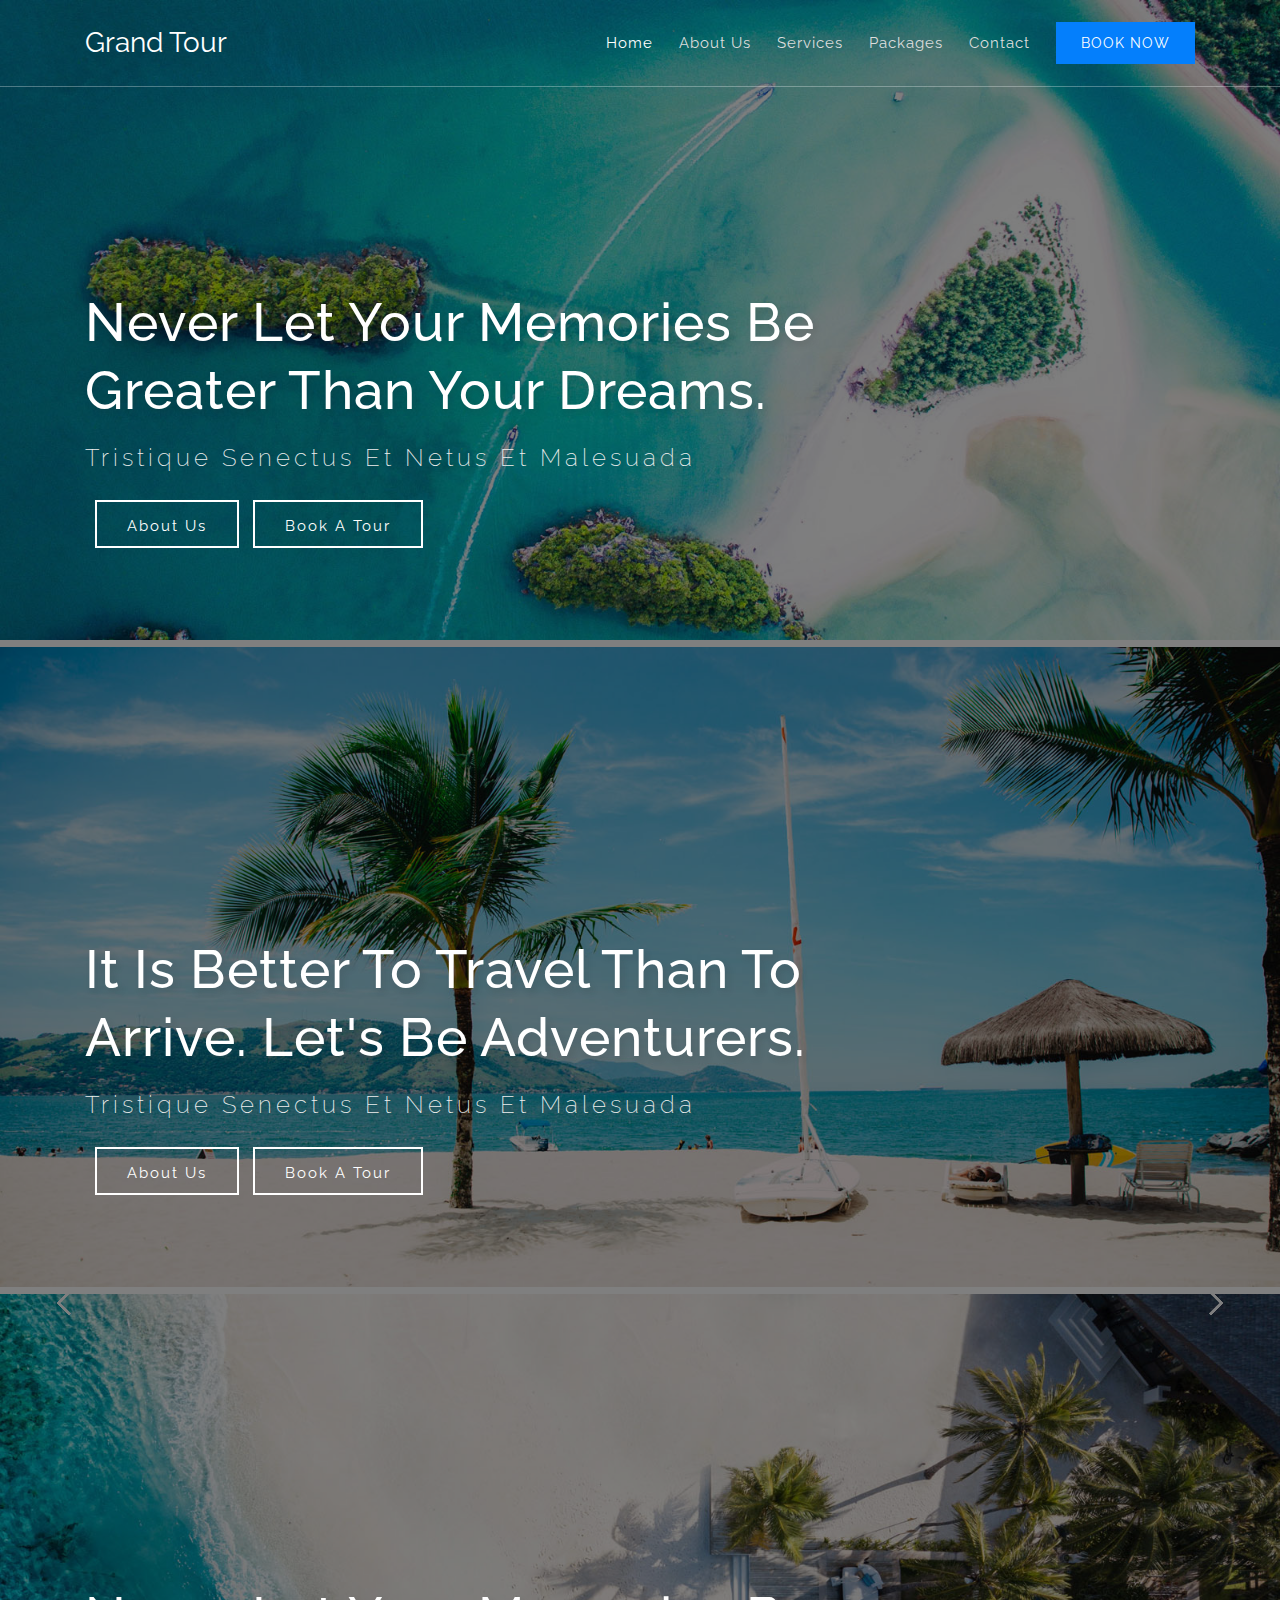
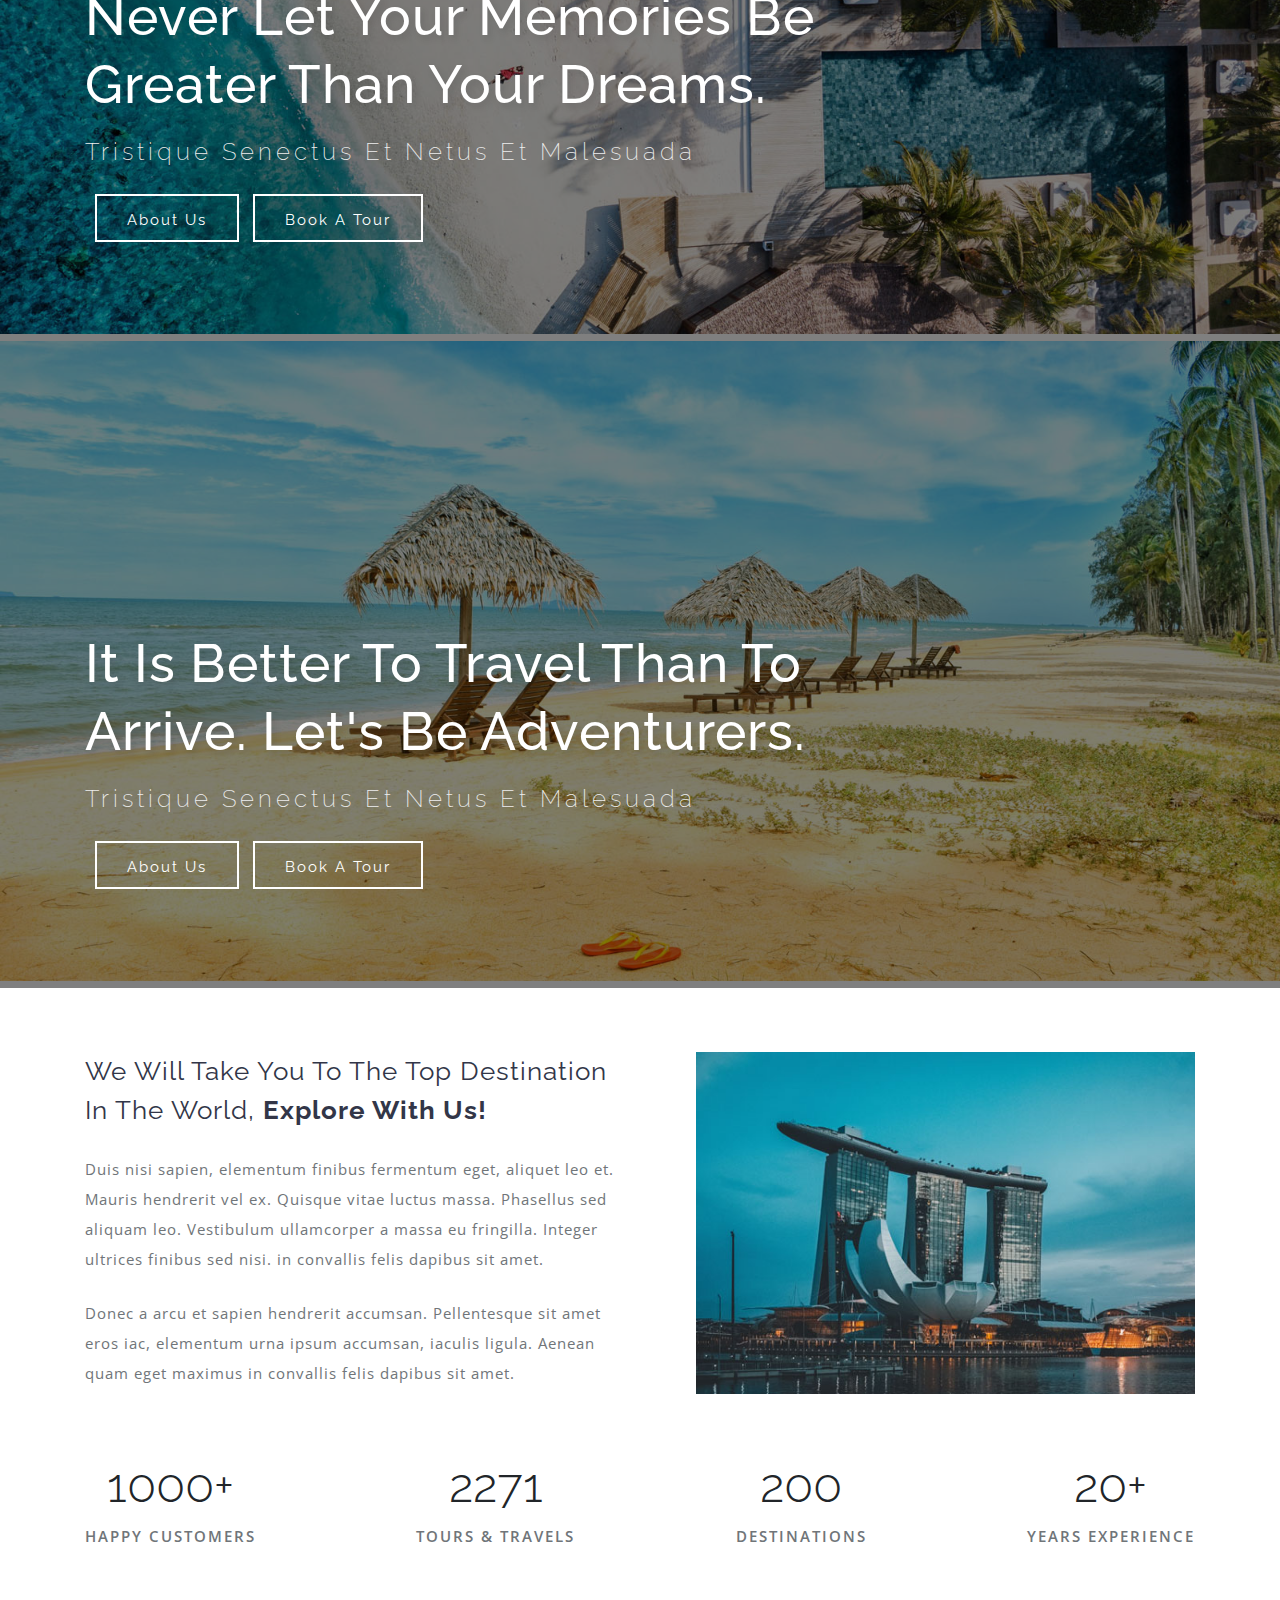
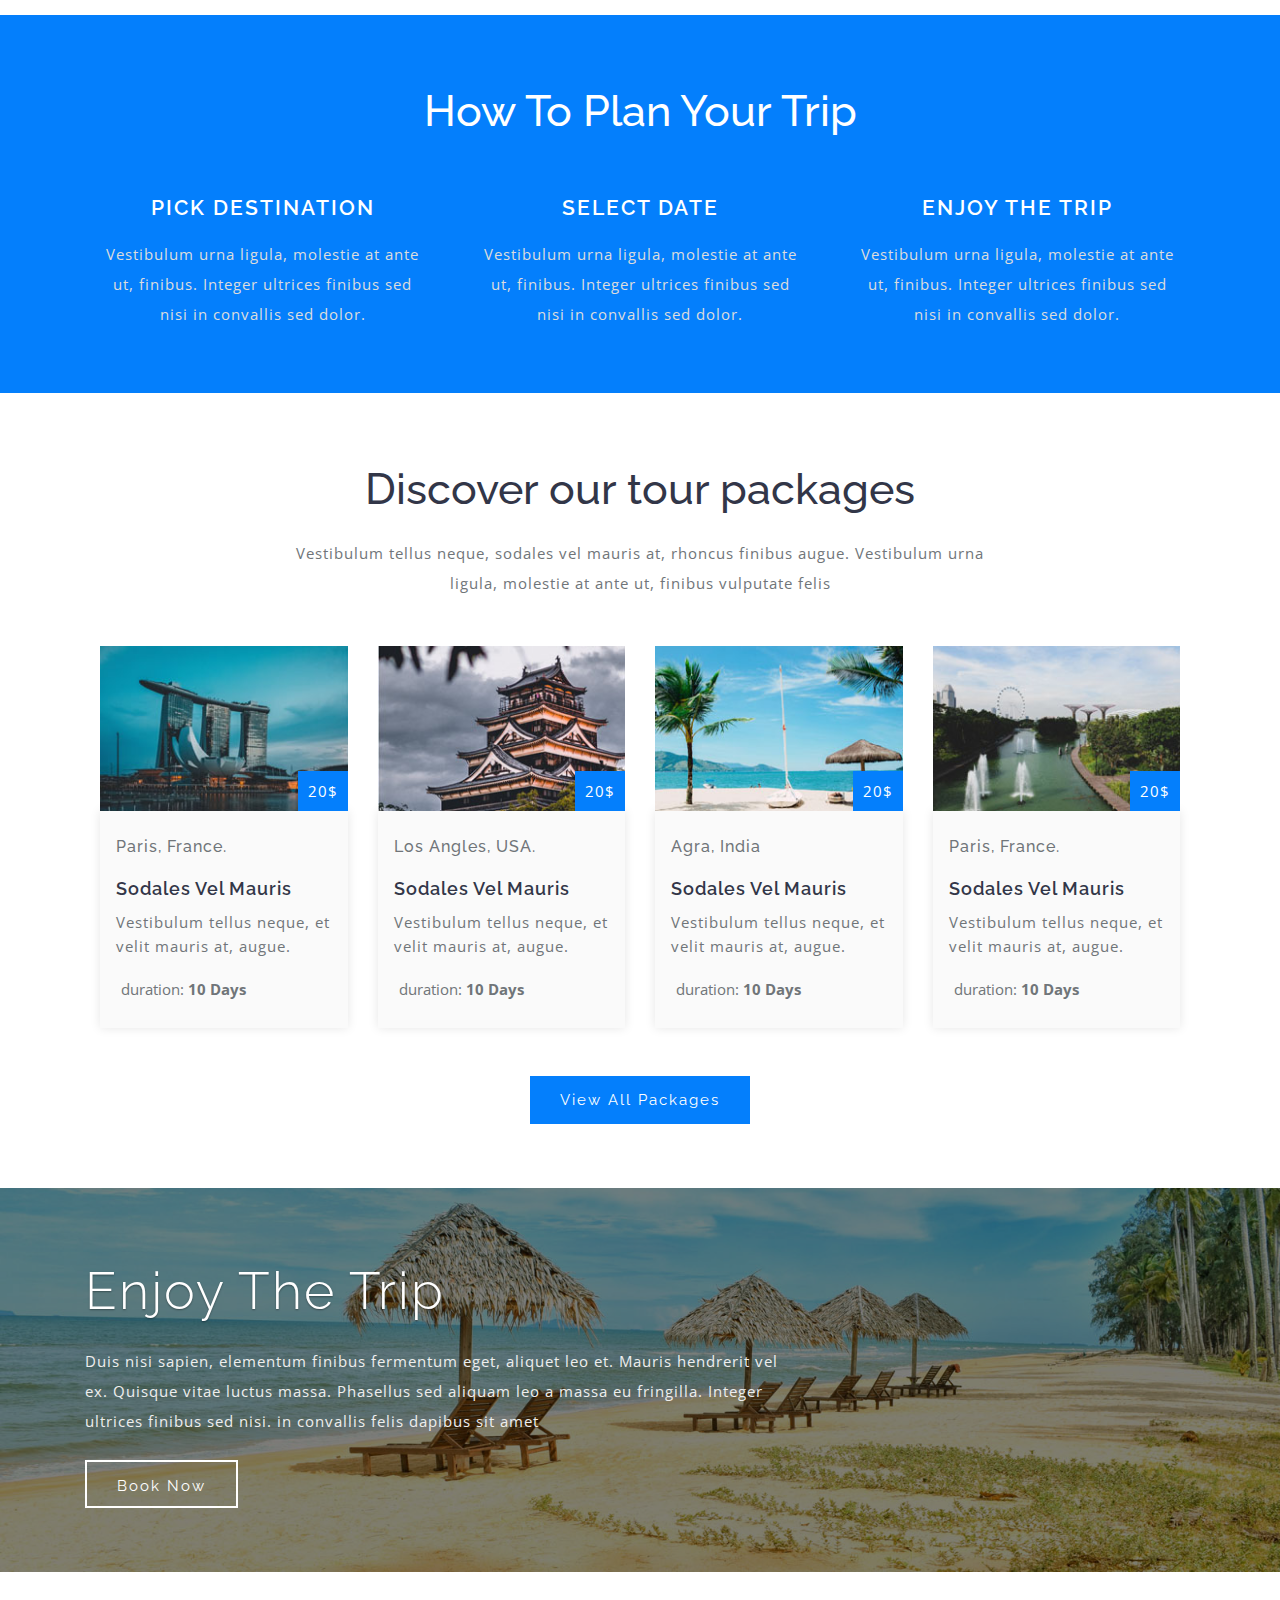
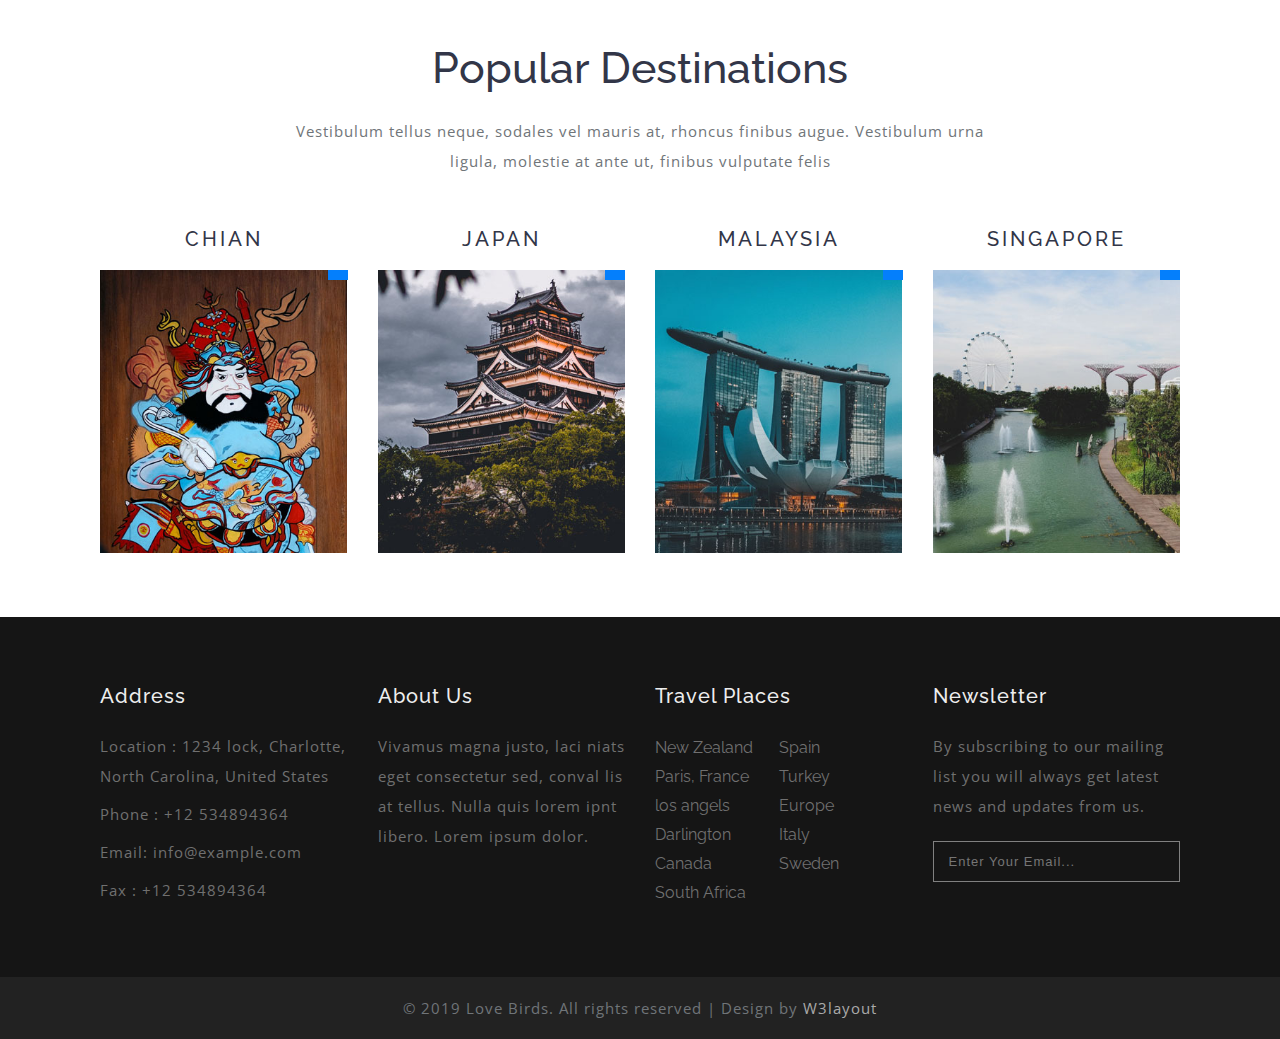
==== commit 956053eb: "added gitignore file" ====
--- a/index.html
+++ b/index.html
@@ -1,492 +1,491 @@
 <!DOCTYPE html>
 <html lang="en">
-   <head>
-      <meta charset="UTF-8">
-      <meta name="viewport" content="width=device-width, initial-scale=1.0">
-      <meta http-equiv="X-UA-Compatible" content="ie=edge">
-      <link href="https://fonts.googleapis.com/css?family=Raleway:400,400i,500,500i,600,700,700i,800,800i,900,900i" rel="stylesheet">
-      <link href="https://fonts.googleapis.com/css?family=Open+Sans:400,400i,600,600i,700,700i,800,800i" rel="stylesheet">
-      <link rel="stylesheet" href="https://use.fontawesome.com/releases/v5.7.2/css/all.css" integrity="sha384-fnmOCqbTlWIlj8LyTjo7mOUStjsKC4pOpQbqyi7RrhN7udi9RwhKkMHpvLbHG9Sr" crossorigin="anonymous">
-      <link rel="stylesheet" href="./css/style.css">
-      <link rel="stylesheet" type="text/css" href="css/slick.css"/>
-      <title>Grand Tour Travel </title>
-   </head>
-   <body>
-      <header id="header">
-         <div class="container">
-            <div class="header-navbar">
-               <div class="logo">
-                  <h1>
-                     <a href="#"><span><i class="fas fa-map-signs"></i></span></a>
-                     grand Tour
-                  </h1>
-               </div>
-               <nav class="header-nav">
-                  <a href="#" class="menu-btn">
-                  <span><i class="fas fa-bars"></i></span>
-                  </a>
-                  <ul class="navigation">
-                     <li>
-                        <a href="index.html" class="active">home</a>
-                     </li>
-                     <li>
-                        <a href="about.html">about us</a>
-                     </li>
-                     <li>
-                        <a href="servics.html">services</a>
-                     </li>
-                     <li>
-                        <a href="package.html">packages</a>
-                     </li>
-                     <li>
-                        <a href="contact.html">contact</a>
-                     </li>
-                     <li>
-                        <a href="booking.html" class="booking">book now</a>
-                     </li>
-                  </ul>
-               </nav>
-            </div>
-         </div>
-      </header>
-      <!--header banner-->
-      <div class="slider-container">
-         <div class="tour-slider">
-            <div class="tour-slide">
-               <img src="images/banner1.jpg" alt="nature img">
-               <div class="banner-content">
-                  <div class="container">
-                     <div class="banner-info">
-                        <h3>Never let your memories be greater than your dreams.</h3>
-                        <h4>tristique senectus et netus et malesuada</h4>
-                        <div class="banner-btn">
-                           <a href="about.html" class="button">about us</a>
-                           <a href="booking.html" class="button">book a tour</a>
-                        </div>
-                     </div>
-                  </div>
-               </div>
-            </div>
-            <div class="tour-slide">
-               <img src="images/banner2.jpg" alt="nature img">
-               <div class="banner-content">
-                  <div class="container">
-                     <div class="banner-info">
-                        <h3>It Is Better To Travel Than To Arrive. Let's Be Adventurers.</h3>
-                        <h4>tristique senectus et netus et malesuada</h4>
-                        <div class="banner-btn">
-                           <a href="about.html" class="button">about us</a>
-                           <a href="booking.html" class="button">book a tour</a>
-                        </div>
-                     </div>
-                  </div>
-               </div>
-            </div>
-            <div class="tour-slide">
-               <img src="images/banner3.jpg" alt="nature img">
-               <div class="banner-content">
-                  <div class="container">
-                     <div class="banner-info">
-                        <h3>Never let your memories be greater than your dreams.</h3>
-                        <h4>tristique senectus et netus et malesuada</h4>
-                        <div class="banner-btn">
-                           <a href="about.html" class="button">about us</a>
-                           <a href="booking.html" class="button">book a tour</a>
-                        </div>
-                     </div>
-                  </div>
-               </div>
-            </div>
-            <div class="tour-slide">
-               <img src="images/banner4.jpg" alt="nature img">
-               <div class="banner-content">
-                  <div class="container">
-                     <div class="banner-info">
-                        <h3>It Is Better To Travel Than To Arrive. Let's Be Adventurers.</h3>
-                        <h4>tristique senectus et netus et malesuada</h4>
-                        <div class="banner-btn">
-                           <a href="about.html" class="button">about us</a>
-                           <a href="booking.html" class="button">book a tour</a>
-                        </div>
-                     </div>
-                  </div>
-               </div>
-            </div>
-         </div>
-         <div class="slider-pagenation">
-            <a href="#" class="button-prev">&nbsp;</a>
-            <a href="#" class="button-next">&nbsp;</a>
-         </div>
-      </div>
-      <!--about content-->
-      <div class="about">
-         <div class="container">
-            <div class="about-info">
-               <div class="about-title">
-                  <div class="about-content">
-                     <h3>We Will Take You To The Top Destination In The World,
-                        <strong>Explore With Us!</strong>
-                     </h3>
-                     <p>Duis nisi sapien, elementum finibus fermentum eget, aliquet leo et. Mauris hendrerit vel ex. Quisque vitae luctus massa. Phasellus sed aliquam leo.
-                        Vestibulum ullamcorper a massa eu fringilla. Integer ultrices finibus sed nisi. in 
-                        convallis felis dapibus sit amet.
-                     </p>
-                     <p>Donec a arcu et sapien hendrerit accumsan. Pellentesque sit amet eros iac, elementum urna ipsum accumsan,
-                        iaculis ligula. Aenean quam eget maximus in convallis felis dapibus sit amet.
-                     </p>
-                  </div>
-                  <div class="about-img">
-                     <img src="images/about.jpg" alt="location img">
-                  </div>
-               </div>
-               <div class="about-icons center">
-                  <div class="counter">
-                     <span><i class="fa fa-smile"></i></span>
-                     <div class="timer">1000+</div>
-                     <p>happy customers</p>
-                  </div>
-                  <div class="counter">
-                     <span><i class="fa fa-ship"></i></span>
-                     <div class="timer">2271</div>
-                     <p>TOURS & TRAVEls</p>
-                  </div>
-                  <div class="counter count">
-                     <span><i class="fa fa-users"></i></span>
-                     <div class="timer">200</div>
-                     <p>DESTINATIONS</p>
-                  </div>
-                  <div class="counter count">
-                     <span><i class="fa fa-gift"></i></span>
-                     <div class="timer">20+</div>
-                     <p>years EXPERIENCE</p>
-                  </div>
-               </div>
-            </div>
-         </div>
-      </div>
-      <!--how to book-->
-      <div class="book">
-         <div class="container">
-            <div class="book-title center">
-               <h2> How To Plan Your Trip</h2>
-            </div>
-            <div class="book-info center">
-               <div class="book-content">
-                  <span><i class="fa fa-map-signs"></i></span>
-                  <h4>Pick Destination</h4>
-                  <p>Vestibulum urna ligula, molestie at ante ut, finibus. 
-                     Integer ultrices finibus sed nisi in convallis sed dolor.
-                  </p>
-               </div>
-               <div class="book-content">
-                  <span><i class="fa fa-calendar-alt"></i></span>
-                  <h4>SELECT DATE</h4>
-                  <p>Vestibulum urna ligula, molestie at ante ut, finibus. 
-                     Integer ultrices finibus sed nisi in convallis sed dolor.
-                  </p>
-               </div>
-               <div class="book-content">
-                  <span><i class="fa fa-gift"></i></span>
-                  <h4>ENJOY THE TRIP</h4>
-                  <p>Vestibulum urna ligula, molestie at ante ut, finibus. 
-                     Integer ultrices finibus sed nisi in convallis sed dolor.
-                  </p>
-               </div>
-            </div>
-         </div>
-      </div>
-      <!--tour packages-->   
-      <div class="tour-package">
-         <div class="container">
-            <div class="package-title center">
-               <h3> Discover our tour packages</h3>
-               <p>Vestibulum tellus neque, sodales vel mauris at, rhoncus finibus augue. Vestibulum urna ligula, molestie at ante ut, finibus vulputate felis</p>
-            </div>
-            <div class="package-info">
-               <div class="package-content">
-                  <div class="tour-img">
-                     <img src="images/p1.jpg" alt="tour img">
-                     <p>
-                        <span><i class="fa fa-tags"></i></span>
-                        <span>20$ </span>
-                     </p>
-                  </div>
-                  <div class="package">
-                     <div class="package-subtitle">
-                        <h6>
-                           <span><i class="fa fa-map-marker-alt"></i></span>
-                           Paris, France.
-                        </h6>
-                        <h5>Sodales vel mauris</h5>
-                        <p>Vestibulum tellus neque, et velit mauris at, augue.</p>
-                     </div>
-                     <div class="package-duration">
-                        <p> <span><i class="fa fa-clock"></i></span>duration: <strong>10 Days</strong></p>
-                     </div>
-                  </div>
-               </div>
-               <div class="package-content">
-                  <div class="tour-img">
-                     <img src="images/p2.jpg" alt="tour img">
-                     <p>
-                        <span><i class="fa fa-tags"></i></span>
-                        <span>20$ </span>
-                     </p>
-                  </div>
-                  <div class="package">
-                     <div class="package-subtitle">
-                        <h6>
-                           <span><i class="fa fa-map-marker-alt"></i></span>
-                           Los Angles, USA.
-                        </h6>
-                        <h5>Sodales vel mauris</h5>
-                        <p>Vestibulum tellus neque, et velit mauris at, augue.</p>
-                     </div>
-                     <div class="package-duration">
-                        <p> <span><i class="fa fa-clock"></i></span>duration: <strong>10 Days</strong></p>
-                     </div>
-                  </div>
-               </div>
-               <div class="package-content">
-                  <div class="tour-img">
-                     <img src="images/p3.jpg" alt="tour img">
-                     <p>
-                        <span><i class="fa fa-tags"></i></span>
-                        <span>20$ </span>
-                     </p>
-                  </div>
-                  <div class="package">
-                     <div class="package-subtitle">
-                        <h6>
-                           <span><i class="fa fa-map-marker-alt"></i></span>
-                           Agra, India
-                        </h6>
-                        <h5>Sodales vel mauris</h5>
-                        <p>Vestibulum tellus neque, et velit mauris at, augue.</p>
-                     </div>
-                     <div class="package-duration">
-                        <p> <span><i class="fa fa-clock"></i></span>duration: <strong>10 Days</strong></p>
-                     </div>
-                  </div>
-               </div>
-               <div class="package-content">
-                  <div class="tour-img">
-                     <img src="images/p4.jpg" alt="tour img">
-                     <p>
-                        <span><i class="fa fa-tags"></i></span>
-                        <span>20$ </span>
-                     </p>
-                  </div>
-                  <div class="package">
-                     <div class="package-subtitle">
-                        <h6>
-                           <span><i class="fa fa-map-marker-alt"></i></span>
-                           Paris, France.
-                        </h6>
-                        <h5>Sodales vel mauris</h5>
-                        <p>Vestibulum tellus neque, et velit mauris at, augue.</p>
-                     </div>
-                     <div class="package-duration">
-                        <p> <span><i class="fa fa-clock"></i></span>duration: <strong>10 Days</strong></p>
-                     </div>
-                  </div>
-               </div>
-            </div>
-            <div class="package-btn center">
-               <a href="package.html" class="button blue">view all packages</a>
-            </div>
-         </div>
-      </div>
-      <!--text info-->
-      <div class="text">
-         <div class="overlay">
-            <div class="container">
-               <div class="text-content">
-                  <h4>Enjoy The Trip</h4>
-                  <p>Duis nisi sapien, elementum finibus fermentum eget, aliquet leo et. 
-                     Mauris hendrerit vel ex. Quisque vitae luctus massa. Phasellus sed 
-                     aliquam leo a massa eu fringilla. Integer ultrices finibus sed nisi. in convallis felis dapibus sit amet
-                  </p>
-                  <div class="text-button">
-                     <a href="booking.html" class="button">book now</a>
-                  </div>
-               </div>
-            </div>
-         </div>
-      </div>
-      <!--destination page-->
-      <div class="destination">
-         <div class="container">
-            <div class="desti-title center">
-               <h3>Popular Destinations</h3>
-               <p>Vestibulum tellus neque, sodales vel mauris at, rhoncus finibus augue. 
-                  Vestibulum urna ligula, molestie at ante ut, finibus vulputate felis
-               </p>
-            </div>
-            <div class="desti-info">
-               <div class="desti-content">
-                  <h4>chian</h4>
-                  <div class="desti-img">
-                     <img src="images/china.jpg" alt="location in chian">
-                     <div class="rating">
-                        <span><i class="fas fa-star"></i></span>
-                        <span><i class="fas fa-star"></i></span>
-                        <span><i class="fas fa-star"></i></span>
-                        <span><i class="fas fa-star"></i></span>
-                        <span><i class="fas fa-star"></i></span>
-                     </div>
-                     <div class="desti-popup">
+    <head>
+        <meta charset="UTF-8">
+        <meta name="viewport" content="width=device-width, initial-scale=1.0">
+        <meta http-equiv="X-UA-Compatible" content="ie=edge">
+        <link href="https://fonts.googleapis.com/css?family=Raleway:400,400i,500,500i,600,700,700i,800,800i,900,900i" rel="stylesheet">
+        <link href="https://fonts.googleapis.com/css?family=Open+Sans:400,400i,600,600i,700,700i,800,800i" rel="stylesheet">
+        <link rel="stylesheet" href="https://use.fontawesome.com/releases/v5.7.2/css/all.css" integrity="sha384-fnmOCqbTlWIlj8LyTjo7mOUStjsKC4pOpQbqyi7RrhN7udi9RwhKkMHpvLbHG9Sr" crossorigin="anonymous">
+        <link rel="stylesheet" href="./css/style.css">
+        <link rel="stylesheet" type="text/css" href="css/slick.css"/>
+        <title>Grand Tour Travel </title>
+    </head>
+    <body>
+        <header id="header">
+            <div class="container">
+                <div class="header-navbar">
+                    <div class="logo">
+                        <h1>
+                            <a href="#"><span><i class="fas fa-map-signs"></i></span></a>
+                            grand Tour
+                        </h1>
+                    </div>
+                    <nav class="header-nav">
+                        <a href="#" class="menu-btn">
+                            <span><i class="fas fa-bars"></i></span>
+                        </a>
+                        <ul class="navigation">
+                            <li>
+                                <a href="index.html" class="active">home</a>
+                            </li>
+                            <li>
+                                <a href="about.html">about us</a>
+                            </li>
+                            <li>
+                                <a href="servics.html">services</a>
+                            </li>
+                            <li>
+                                <a href="package.html">packages</a>
+                            </li>
+                            <li>
+                                <a href="contact.html">contact</a>
+                            </li>
+                            <li>
+                                <a href="booking.html" class="booking">book now</a>
+                            </li>
+                        </ul>
+                    </nav>
+                </div>
+            </div>
+        </header>
+        <!--header banner-->
+        <div class="slider-container">
+            <div class="tour-slider">
+                <div class="tour-slide">
+                    <img src="images/banner1.jpg" alt="nature img">
+                    <div class="banner-content">
+                        <div class="container">
+                            <div class="banner-info">
+                                <h3>Never let your memories be greater than your dreams.</h3>
+                                <h4>tristique senectus et netus et malesuada</h4>
+                                <div class="banner-btn">
+                                    <a href="about.html" class="button">about us</a>
+                                    <a href="booking.html" class="button">book a tour</a>
+                                </div>
+                            </div>
+                        </div>
+                    </div>
+                </div>
+                <div class="tour-slide">
+                    <img src="images/banner2.jpg" alt="nature img">
+                    <div class="banner-content">
+                        <div class="container">
+                            <div class="banner-info">
+                                <h3>It Is Better To Travel Than To Arrive. Let's Be Adventurers.</h3>
+                                <h4>tristique senectus et netus et malesuada</h4>
+                                <div class="banner-btn">
+                                    <a href="about.html" class="button">about us</a>
+                                    <a href="booking.html" class="button">book a tour</a>
+                                </div>
+                            </div>
+                        </div>
+                    </div>
+                </div>
+                <div class="tour-slide">
+                    <img src="images/banner3.jpg" alt="nature img">
+                    <div class="banner-content">
+                        <div class="container">
+                            <div class="banner-info">
+                                <h3>Never let your memories be greater than your dreams.</h3>
+                                <h4>tristique senectus et netus et malesuada</h4>
+                                <div class="banner-btn">
+                                    <a href="about.html" class="button">about us</a>
+                                    <a href="booking.html" class="button">book a tour</a>
+                                </div>
+                            </div>
+                        </div>
+                    </div>
+                </div>
+                <div class="tour-slide">
+                    <img src="images/banner4.jpg" alt="nature img">
+                    <div class="banner-content">
+                        <div class="container">
+                            <div class="banner-info">
+                                <h3>It Is Better To Travel Than To Arrive. Let's Be Adventurers.</h3>
+                                <h4>tristique senectus et netus et malesuada</h4>
+                                <div class="banner-btn">
+                                    <a href="about.html" class="button">about us</a>
+                                    <a href="booking.html" class="button">book a tour</a>
+                                </div>
+                            </div>
+                        </div>
+                    </div>
+                </div>
+            </div>
+            <div class="slider-pagenation">
+                <a href="#" class="button-prev">&nbsp;</a>
+                <a href="#" class="button-next">&nbsp;</a>
+            </div>
+        </div>
+        <!--about content-->
+        <div class="about">
+            <div class="container">
+                <div class="about-info">
+                    <div class="about-title">
+                        <div class="about-content">
+                            <h3>We Will Take You To The Top Destination In The World,
+                                <strong>Explore With Us!</strong>
+                            </h3>
+                            <p>Duis nisi sapien, elementum finibus fermentum eget, aliquet leo et. Mauris hendrerit vel ex. Quisque vitae luctus massa. Phasellus sed aliquam leo.
+                                Vestibulum ullamcorper a massa eu fringilla. Integer ultrices finibus sed nisi. in
+                                convallis felis dapibus sit amet.
+                            </p>
+                            <p>Donec a arcu et sapien hendrerit accumsan. Pellentesque sit amet eros iac, elementum urna ipsum accumsan,
+                                iaculis ligula. Aenean quam eget maximus in convallis felis dapibus sit amet.
+                            </p>
+                        </div>
+                        <div class="about-img">
+                            <img src="images/about.jpg" alt="location img">
+                        </div>
+                    </div>
+                    <div class="about-icons center">
+                        <div class="counter">
+                            <span><i class="fa fa-smile"></i></span>
+                            <div class="timer">1000+</div>
+                            <p>happy customers</p>
+                        </div>
+                        <div class="counter">
+                            <span><i class="fa fa-ship"></i></span>
+                            <div class="timer">2271</div>
+                            <p>TOURS & TRAVEls</p>
+                        </div>
+                        <div class="counter count">
+                            <span><i class="fa fa-users"></i></span>
+                            <div class="timer">200</div>
+                            <p>DESTINATIONS</p>
+                        </div>
+                        <div class="counter count">
+                            <span><i class="fa fa-gift"></i></span>
+                            <div class="timer">20+</div>
+                            <p>years EXPERIENCE</p>
+                        </div>
+                    </div>
+                </div>
+            </div>
+        </div>
+        <!--how to book-->
+        <div class="book">
+            <div class="container">
+                <div class="book-title center">
+                    <h2> How To Plan Your Trip</h2>
+                </div>
+                <div class="book-info center">
+                    <div class="book-content">
+                        <span><i class="fa fa-map-signs"></i></span>
+                        <h4>Pick Destination</h4>
+                        <p>Vestibulum urna ligula, molestie at ante ut, finibus.
+                            Integer ultrices finibus sed nisi in convallis sed dolor.
+                        </p>
+                    </div>
+                    <div class="book-content">
+                        <span><i class="fa fa-calendar-alt"></i></span>
+                        <h4>SELECT DATE</h4>
+                        <p>Vestibulum urna ligula, molestie at ante ut, finibus.
+                            Integer ultrices finibus sed nisi in convallis sed dolor.
+                        </p>
+                    </div>
+                    <div class="book-content">
+                        <span><i class="fa fa-gift"></i></span>
+                        <h4>ENJOY THE TRIP</h4>
+                        <p>Vestibulum urna ligula, molestie at ante ut, finibus.
+                            Integer ultrices finibus sed nisi in convallis sed dolor.
+                        </p>
+                    </div>
+                </div>
+            </div>
+        </div>
+        <!--tour packages-->
+        <div class="tour-package">
+            <div class="container">
+                <div class="package-title center">
+                    <h3> Discover our tour packages</h3>
+                    <p>Vestibulum tellus neque, sodales vel mauris at, rhoncus finibus augue. Vestibulum urna ligula, molestie at ante ut, finibus vulputate felis</p>
+                </div>
+                <div class="package-info">
+                    <div class="package-content">
+                        <div class="tour-img">
+                            <img src="images/p1.jpg" alt="tour img">
+                            <p>
+                                <span><i class="fa fa-tags"></i></span>
+                                <span>20$ </span>
+                            </p>
+                        </div>
+                        <div class="package">
+                            <div class="package-subtitle">
+                                <h6>
+                                    <span><i class="fa fa-map-marker-alt"></i></span>
+                                    Paris, France.
+                                </h6>
+                                <h5>Sodales vel mauris</h5>
+                                <p>Vestibulum tellus neque, et velit mauris at, augue.</p>
+                            </div>
+                            <div class="package-duration">
+                                <p> <span><i class="fa fa-clock"></i></span>duration: <strong>10 Days</strong></p>
+                            </div>
+                        </div>
+                    </div>
+                    <div class="package-content">
+                        <div class="tour-img">
+                            <img src="images/p2.jpg" alt="tour img">
+                            <p>
+                                <span><i class="fa fa-tags"></i></span>
+                                <span>20$ </span>
+                            </p>
+                        </div>
+                        <div class="package">
+                            <div class="package-subtitle">
+                                <h6>
+                                    <span><i class="fa fa-map-marker-alt"></i></span>
+                                    Los Angles, USA.
+                                </h6>
+                                <h5>Sodales vel mauris</h5>
+                                <p>Vestibulum tellus neque, et velit mauris at, augue.</p>
+                            </div>
+                            <div class="package-duration">
+                                <p> <span><i class="fa fa-clock"></i></span>duration: <strong>10 Days</strong></p>
+                            </div>
+                        </div>
+                    </div>
+                    <div class="package-content">
+                        <div class="tour-img">
+                            <img src="images/p3.jpg" alt="tour img">
+                            <p>
+                                <span><i class="fa fa-tags"></i></span>
+                                <span>20$ </span>
+                            </p>
+                        </div>
+                        <div class="package">
+                            <div class="package-subtitle">
+                                <h6>
+                                    <span><i class="fa fa-map-marker-alt"></i></span>
+                                    Agra, India
+                                </h6>
+                                <h5>Sodales vel mauris</h5>
+                                <p>Vestibulum tellus neque, et velit mauris at, augue.</p>
+                            </div>
+                            <div class="package-duration">
+                                <p> <span><i class="fa fa-clock"></i></span>duration: <strong>10 Days</strong></p>
+                            </div>
+                        </div>
+                    </div>
+                    <div class="package-content">
+                        <div class="tour-img">
+                            <img src="images/p4.jpg" alt="tour img">
+                            <p>
+                                <span><i class="fa fa-tags"></i></span>
+                                <span>20$ </span>
+                            </p>
+                        </div>
+                        <div class="package">
+                            <div class="package-subtitle">
+                                <h6>
+                                    <span><i class="fa fa-map-marker-alt"></i></span>
+                                    Paris, France.
+                                </h6>
+                                <h5>Sodales vel mauris</h5>
+                                <p>Vestibulum tellus neque, et velit mauris at, augue.</p>
+                            </div>
+                            <div class="package-duration">
+                                <p> <span><i class="fa fa-clock"></i></span>duration: <strong>10 Days</strong></p>
+                            </div>
+                        </div>
+                    </div>
+                </div>
+                <div class="package-btn center">
+                    <a href="package.html" class="button blue">view all packages</a>
+                </div>
+            </div>
+        </div>
+        <!--text info-->
+        <div class="text">
+            <div class="overlay">
+                <div class="container">
+                    <div class="text-content">
+                        <h4>Enjoy The Trip</h4>
+                        <p>Duis nisi sapien, elementum finibus fermentum eget, aliquet leo et.
+                            Mauris hendrerit vel ex. Quisque vitae luctus massa. Phasellus sed
+                            aliquam leo a massa eu fringilla. Integer ultrices finibus sed nisi. in convallis felis dapibus sit amet
+                        </p>
+                        <div class="text-button">
+                            <a href="booking.html" class="button">book now</a>
+                        </div>
+                    </div>
+                </div>
+            </div>
+        </div>
+        <!--destination page-->
+        <div class="destination">
+            <div class="container">
+                <div class="desti-title center">
+                    <h3>Popular Destinations</h3>
+                    <p>Vestibulum tellus neque, sodales vel mauris at, rhoncus finibus augue.
+                        Vestibulum urna ligula, molestie at ante ut, finibus vulputate felis
+                    </p>
+                </div>
+                <div class="desti-info">
+                    <div class="desti-content">
                         <h4>chian</h4>
-                        <a href="booking.html"class="button">book now</a>
-                     </div>
-                  </div>
-               </div>
-               <div class="desti-content">
-                  <h4>japan</h4>
-                  <div class="desti-img">
-                     <img src="images/japan.jpg" alt="location in chian">
-                     <div class="rating">
-                        <span><i class="fas fa-star"></i></span>
-                        <span><i class="fas fa-star"></i></span>
-                        <span><i class="fas fa-star"></i></span>
-                        <span><i class="fas fa-star"></i></span>
-                        <span><i class="fas fa-star"></i></span>
-                     </div>
-                     <div class="desti-popup">
+                        <div class="desti-img">
+                            <img src="images/china.jpg" alt="location in chian">
+                            <div class="rating">
+                                <span><i class="fas fa-star"></i></span>
+                                <span><i class="fas fa-star"></i></span>
+                                <span><i class="fas fa-star"></i></span>
+                                <span><i class="fas fa-star"></i></span>
+                                <span><i class="fas fa-star"></i></span>
+                            </div>
+                            <div class="desti-popup">
+                                <h4>chian</h4>
+                                <a href="booking.html"class="button">book now</a>
+                            </div>
+                        </div>
+                    </div>
+                    <div class="desti-content">
                         <h4>japan</h4>
-                        <a href="booking.html"class="button">book now</a>
-                     </div>
-                  </div>
-               </div>
-               <div class="desti-content">
-                  <h4>malaysia</h4>
-                  <div class="desti-img">
-                     <img src="images/malaysia.jpg" alt="location in chian">
-                     <div class="rating">
-                        <span><i class="fas fa-star"></i></span>
-                        <span><i class="fas fa-star"></i></span>
-                        <span><i class="fas fa-star"></i></span>
-                        <span><i class="fas fa-star"></i></span>
-                        <span><i class="fas fa-star"></i></span>
-                     </div>
-                     <div class="desti-popup">
+                        <div class="desti-img">
+                            <img src="images/japan.jpg" alt="location in chian">
+                            <div class="rating">
+                                <span><i class="fas fa-star"></i></span>
+                                <span><i class="fas fa-star"></i></span>
+                                <span><i class="fas fa-star"></i></span>
+                                <span><i class="fas fa-star"></i></span>
+                                <span><i class="fas fa-star"></i></span>
+                            </div>
+                            <div class="desti-popup">
+                                <h4>japan</h4>
+                                <a href="booking.html"class="button">book now</a>
+                            </div>
+                        </div>
+                    </div>
+                    <div class="desti-content">
                         <h4>malaysia</h4>
-                        <a href="booking.html"class="button">book now</a>
-                     </div>
-                  </div>
-               </div>
-               <div class="desti-content">
-                  <h4>singapore</h4>
-                  <div class="desti-img">
-                     <img src="images/singapore.jpg" alt="location in chian">
-                     <div class="rating">
-                        <span><i class="fas fa-star"></i></span>
-                        <span><i class="fas fa-star"></i></span>
-                        <span><i class="fas fa-star"></i></span>
-                        <span><i class="fas fa-star"></i></span>
-                        <span><i class="fas fa-star"></i></span>
-                     </div>
-                     <div class="desti-popup">
+                        <div class="desti-img">
+                            <img src="images/malaysia.jpg" alt="location in chian">
+                            <div class="rating">
+                                <span><i class="fas fa-star"></i></span>
+                                <span><i class="fas fa-star"></i></span>
+                                <span><i class="fas fa-star"></i></span>
+                                <span><i class="fas fa-star"></i></span>
+                                <span><i class="fas fa-star"></i></span>
+                            </div>
+                            <div class="desti-popup">
+                                <h4>malaysia</h4>
+                                <a href="booking.html"class="button">book now</a>
+                            </div>
+                        </div>
+                    </div>
+                    <div class="desti-content">
                         <h4>singapore</h4>
-                        <a href="booking.html"class="button">book now</a>
-                     </div>
-                  </div>
-               </div>
-            </div>
-         </div>
-      </div>
-      <!--footer page-->
-      <footer class="footer">
-         <div class="container">
-            <div class="footer-info">
-               <div class="footer-content">
-                  <div class="footer-title">
-                     <h3>Address</h3>
-                  </div>
-                  <div class="footer-text">
-                     <p>Location : 1234 lock, Charlotte, North Carolina, United States</p>
-                     <p>Phone : +12 534894364</p>
-                     <p>Email:
-                        <a href="mailto:info@example.com">info@example.com</a>
-                     </p>
-                     <p>Fax : +12 534894364</p>
-                  </div>
-               </div>
-               <div class="footer-content">
-                  <div class="footer-title">
-                     <h3>About Us</h3>
-                  </div>
-                  <div class="footer-text">
-                     <p>Vivamus magna justo, laci niats eget consectetur sed,
-                        conval lis at tellus. Nulla quis lorem ipnt libero. Lorem ipsum dolor.
-                     </p>
-                     <div class="footer-icons">
-                        <span class="facebook"><i class="fab fa-facebook-f"></i></span>
-                        <span class="twitter"><i class="fab fa-twitter"></i></span>
-                        <span class="google"><i class="fab fa-google-plus-g"></i></span>
-                        <span class="linkdin"><i class="fab fa-linkedin-in"></i></span>
-                     </div>
-                  </div>
-               </div>
-               <div class="footer-content">
-                  <div class="footer-title">
-                     <h3>Travel Places</h3>
-                  </div>
-                  <div class="footer-text footer-list">
-                     <ul class="list-1">
-                        <li><a href="#choose">New Zealand </a></li>
-                        <li><a href="#choose">Paris, France  </a></li>
-                        <li><a href="#choose">los angels </a></li>
-                        <li><a href="#choose"> Darlington </a></li>
-                        <li><a href="#choose">Canada  </a></li>
-                        <li><a href="#choose"> South Africa  </a></li>
-                     </ul>
-                     <ul class="list-1">
-                        <li><a href="#choose">Spain  </a></li>
-                        <li><a href="#choose">Turkey  </a></li>
-                        <li><a href="#choose">Europe  </a></li>
-                        <li><a href="#choose">Italy  </a></li>
-                        <li><a href="#choose">Sweden  </a></li>
-                     </ul>
-                  </div>
-               </div>
-               <div class="footer-content">
-                  <div class="footer-title">
-                     <h3>Newsletter</h3>
-                  </div>
-                  <div class="footer-text">
-                     <p>By subscribing to our mailing list you will always get latest news and updates from us.</p>
-                     <form action="#"method="post">
-                        <input type="email" name="email" placeholder="Enter Your Email..."required>
-                        <button class="btn1">
-                        <span><i class="fas fa-paper-plane"></i></span>
-                        </button>
-                     </form>
-                  </div>
-               </div>
-            </div>
-         </div>
-      </footer>
-      <!--copyright-->
-      <div class="copyright center">
-         <div class="container">
-            <div class="copy-content">
-               <p>© 2019 Love Birds. All rights reserved | Design by
-                  <a href="http://W3layout.com">W3layout</a>
-               </p>
-            </div>
-         </div>
-      </div>
-      <!--move to top-->
-      <div class="move">
-         <a href="#header">
-         <span><i class="fas fa-angle-up"></i></span>
-         </a>
-      </div>
-      <script src="http://code.jquery.com/jquery-1.12.4.min.js"
-         integrity="sha256-ZosEbRLbNQzLpnKIkEdrPv7lOy9C27hHQ+Xp8a4MxAQ="
-         crossorigin="anonymous"></script>
-      <script src="js/slick.min.js"></script>
-      <script src="js/main.js"></script>    
-   </body>
+                        <div class="desti-img">
+                            <img src="images/singapore.jpg" alt="location in chian">
+                            <div class="rating">
+                                <span><i class="fas fa-star"></i></span>
+                                <span><i class="fas fa-star"></i></span>
+                                <span><i class="fas fa-star"></i></span>
+                                <span><i class="fas fa-star"></i></span>
+                                <span><i class="fas fa-star"></i></span>
+                            </div>
+                            <div class="desti-popup">
+                                <h4>singapore</h4>
+                                <a href="booking.html"class="button">book now</a>
+                            </div>
+                        </div>
+                    </div>
+                </div>
+            </div>
+        </div>
+        <!--footer page-->
+        <footer class="footer">
+            <div class="container">
+                <div class="footer-info">
+                    <div class="footer-content">
+                        <div class="footer-title">
+                            <h3>Address</h3>
+                        </div>
+                        <div class="footer-text">
+                            <p>Location : 1234 lock, Charlotte, North Carolina, United States</p>
+                            <p>Phone : +12 534894364</p>
+                            <p>Email:
+                                <a href="mailto:info@example.com">info@example.com</a>
+                            </p>
+                            <p>Fax : +12 534894364</p>
+                        </div>
+                    </div>
+                    <div class="footer-content">
+                        <div class="footer-title">
+                            <h3>About Us</h3>
+                        </div>
+                        <div class="footer-text">
+                            <p>Vivamus magna justo, laci niats eget consectetur sed,
+                                conval lis at tellus. Nulla quis lorem ipnt libero. Lorem ipsum dolor.
+                            </p>
+                            <div class="footer-icons">
+                                <span class="facebook"><i class="fab fa-facebook-f"></i></span>
+                                <span class="twitter"><i class="fab fa-twitter"></i></span>
+                                <span class="google"><i class="fab fa-google-plus-g"></i></span>
+                                <span class="linkdin"><i class="fab fa-linkedin-in"></i></span>
+                            </div>
+                        </div>
+                    </div>
+                    <div class="footer-content">
+                        <div class="footer-title">
+                            <h3>Travel Places</h3>
+                        </div>
+                        <div class="footer-text footer-list">
+                            <ul class="list-1">
+                                <li><a href="#choose">New Zealand </a></li>
+                                <li><a href="#choose">Paris, France  </a></li>
+                                <li><a href="#choose">los angels </a></li>
+                                <li><a href="#choose"> Darlington </a></li>
+                                <li><a href="#choose">Canada  </a></li>
+                                <li><a href="#choose"> South Africa  </a></li>
+                            </ul>
+                            <ul class="list-1">
+                                <li><a href="#choose">Spain  </a></li>
+                                <li><a href="#choose">Turkey  </a></li>
+                                <li><a href="#choose">Europe  </a></li>
+                                <li><a href="#choose">Italy  </a></li>
+                                <li><a href="#choose">Sweden  </a></li>
+                            </ul>
+                        </div>
+                    </div>
+                    <div class="footer-content">
+                        <div class="footer-title">
+                            <h3>Newsletter</h3>
+                        </div>
+                        <div class="footer-text">
+                            <p>By subscribing to our mailing list you will always get latest news and updates from us.</p>
+                            <form action="#"method="post">
+                                <input type="email" name="email" placeholder="Enter Your Email..."required>
+                                <button class="btn1">
+                                    <span><i class="fas fa-paper-plane"></i></span>
+                                </button>
+                            </form>
+                        </div>
+                    </div>
+                </div>
+            </div>
+        </footer>
+        <!--copyright-->
+        <div class="copyright center">
+            <div class="container">
+                <div class="copy-content">
+                    <p>© 2019 Love Birds. All rights reserved | Design by
+                        <a href="http://W3layout.com">W3layout</a>
+                    </p>
+                </div>
+            </div>
+        </div>
+        <!--move to top-->
+        <div class="move">
+            <a href="#header">
+                <span><i class="fas fa-angle-up"></i></span>
+            </a>
+        </div>
+        <script src="https://code.jquery.com/jquery-1.12.4.min.js"
+        integrity="sha256-ZosEbRLbNQzLpnKIkEdrPv7lOy9C27hHQ+Xp8a4MxAQ="></script>
+        <script src="js/slick.min.js"></script>
+        <script src="js/main.js"></script>
+    </body>
 </html>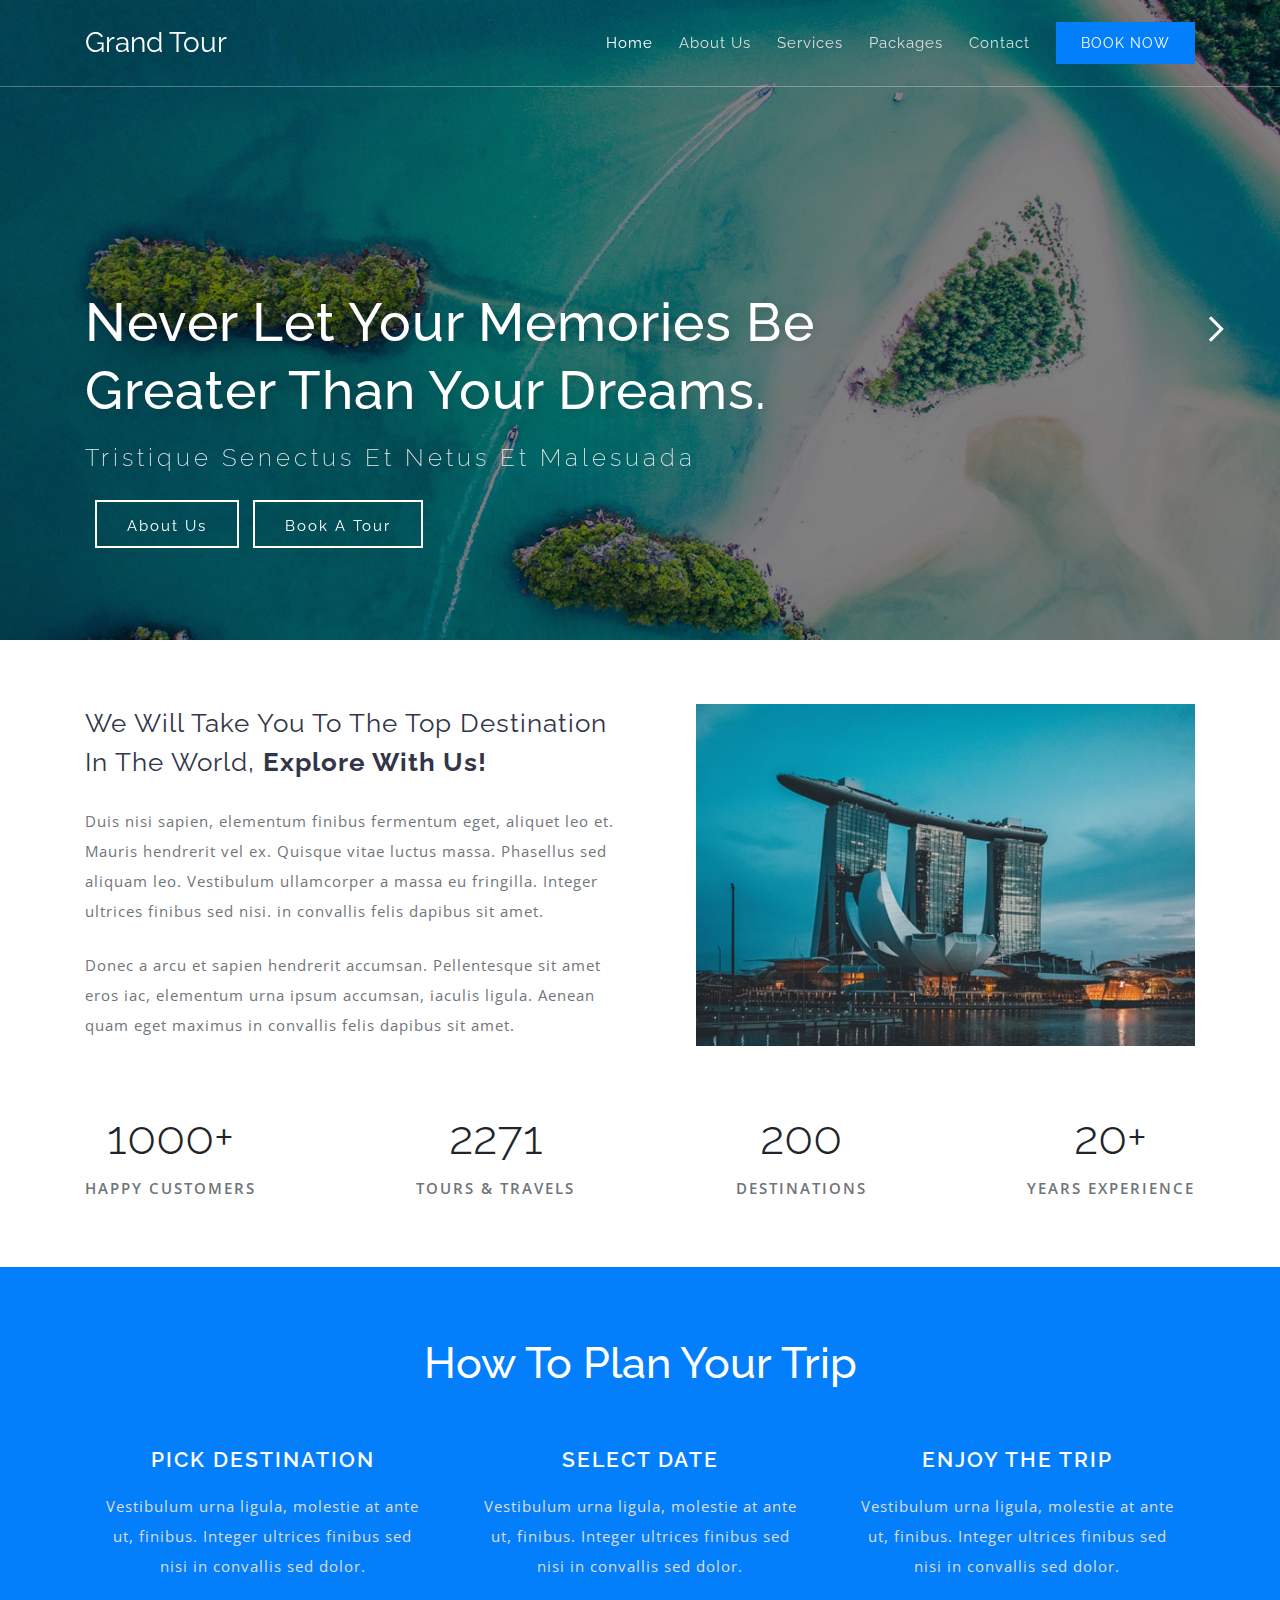
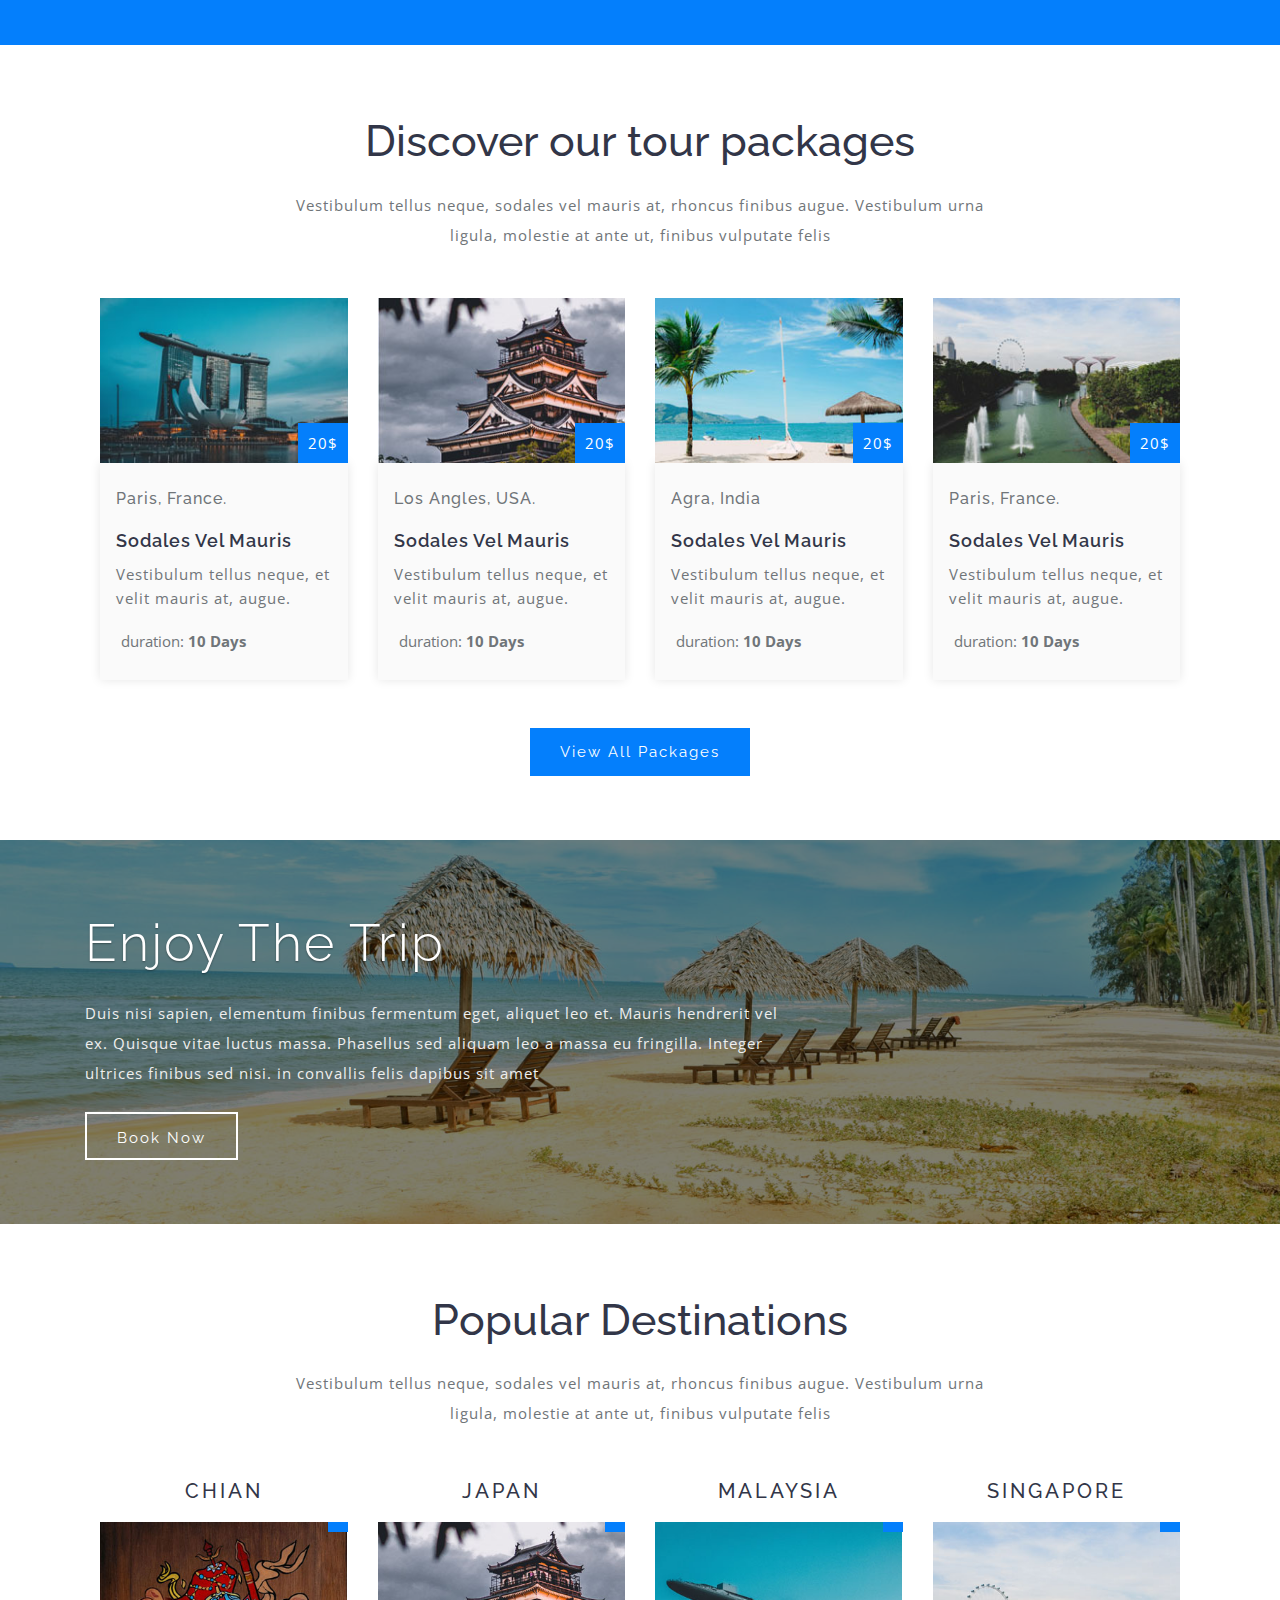
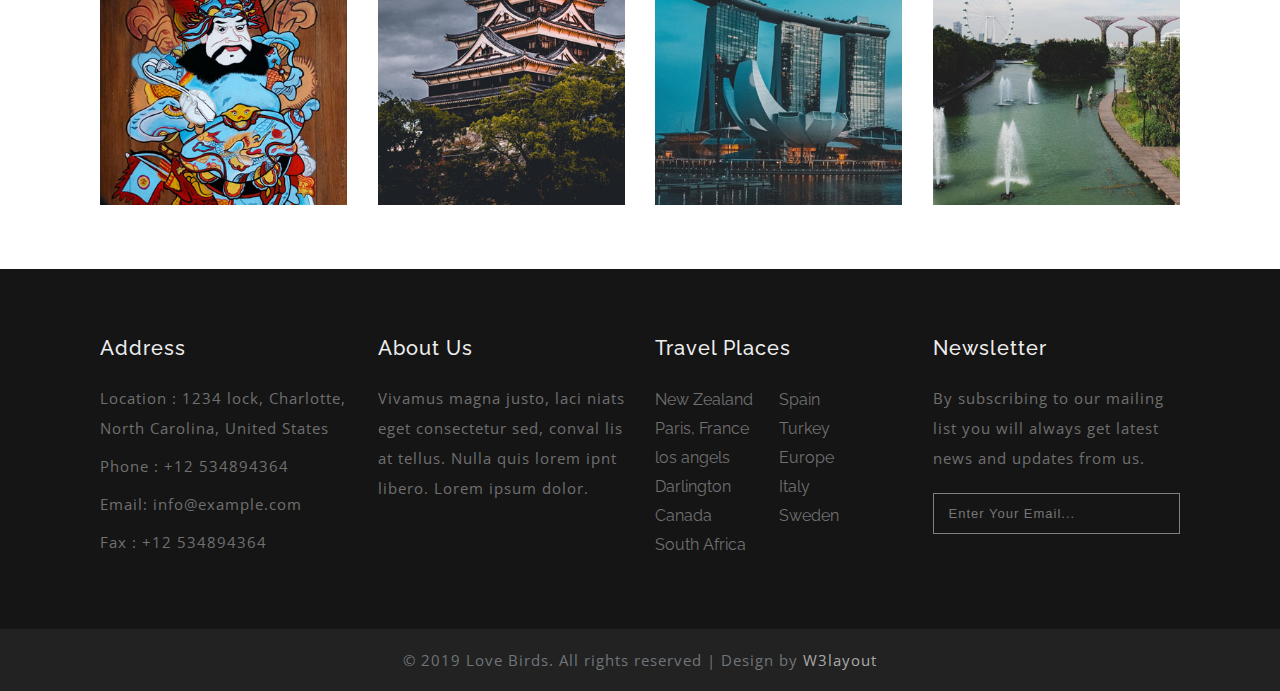
==== commit d8a2353a: "fixed js" ====
--- a/index.html
+++ b/index.html
@@ -483,8 +483,7 @@
                 <span><i class="fas fa-angle-up"></i></span>
             </a>
         </div>
-        <script src="https://code.jquery.com/jquery-1.12.4.min.js"
-        integrity="sha256-ZosEbRLbNQzLpnKIkEdrPv7lOy9C27hHQ+Xp8a4MxAQ="></script>
+        <script src="https://code.jquery.com/jquery-1.12.4.min.js"></script>
         <script src="js/slick.min.js"></script>
         <script src="js/main.js"></script>
     </body>
